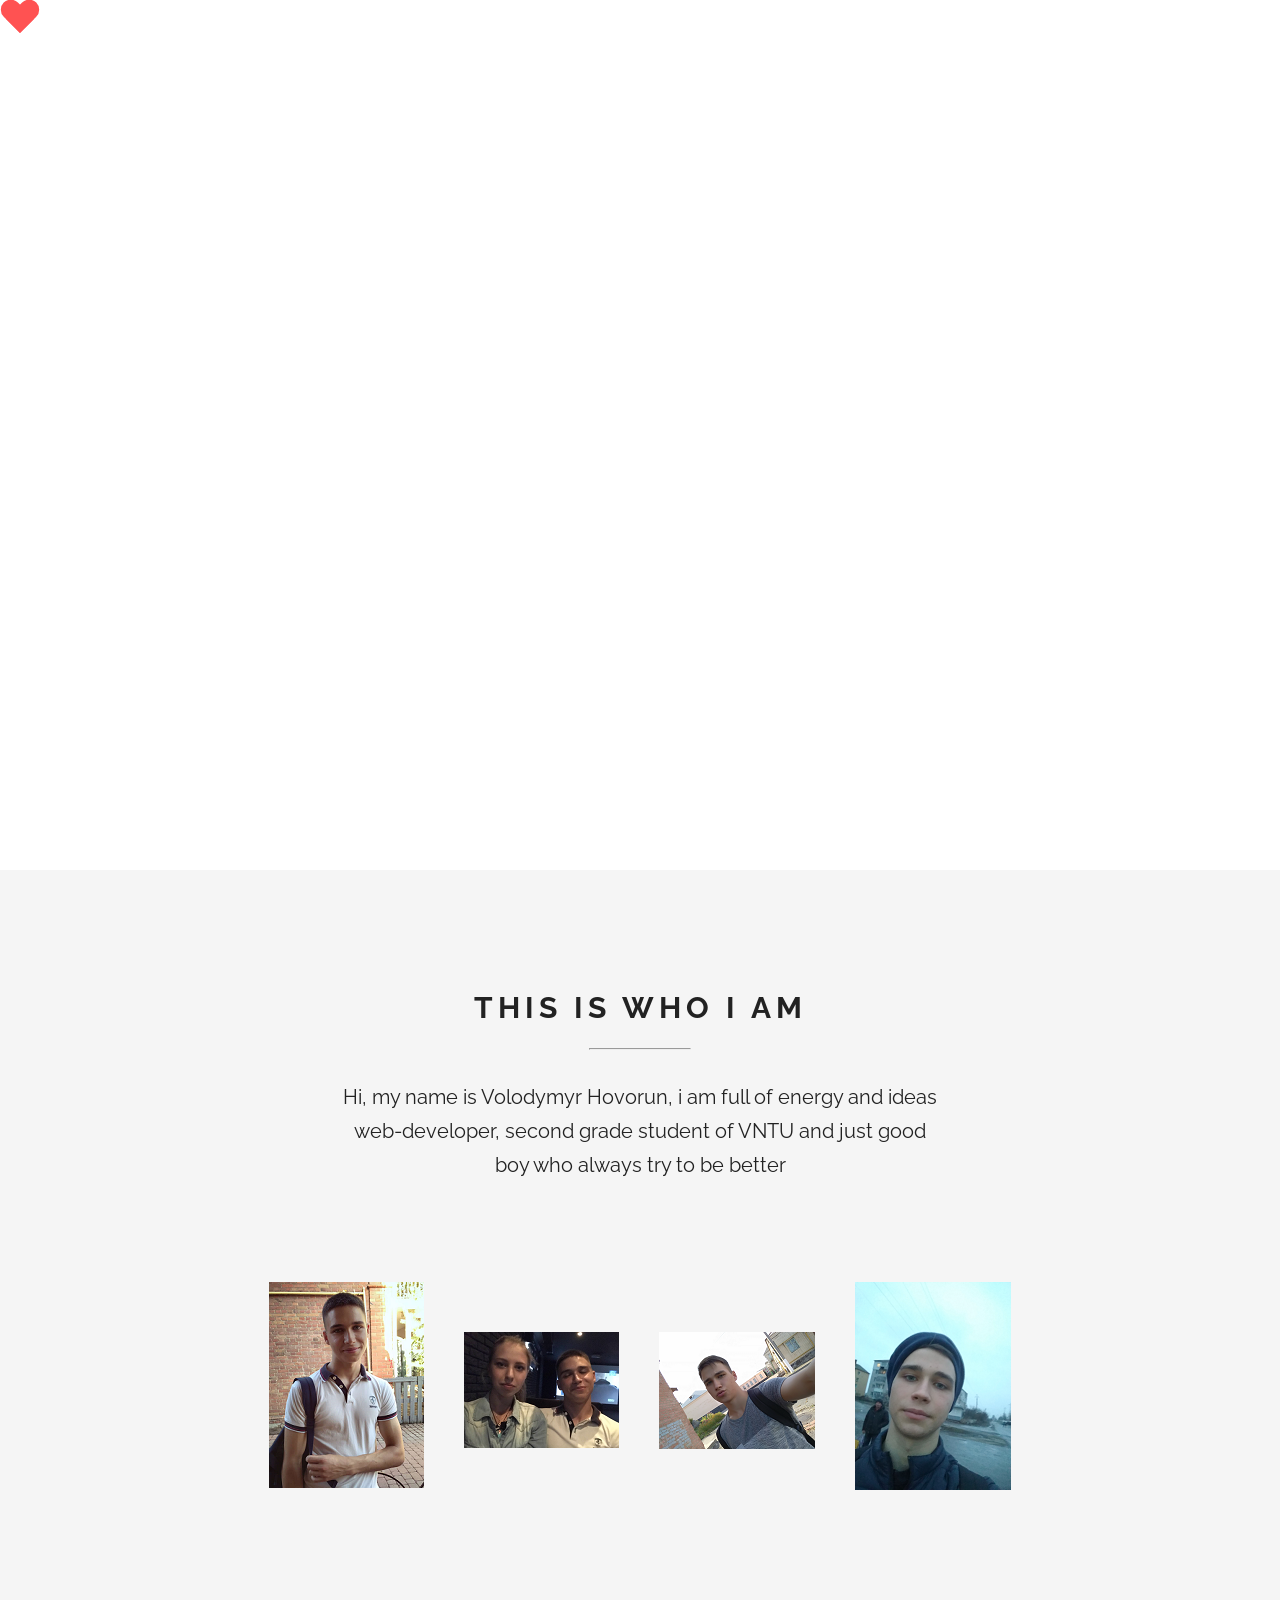
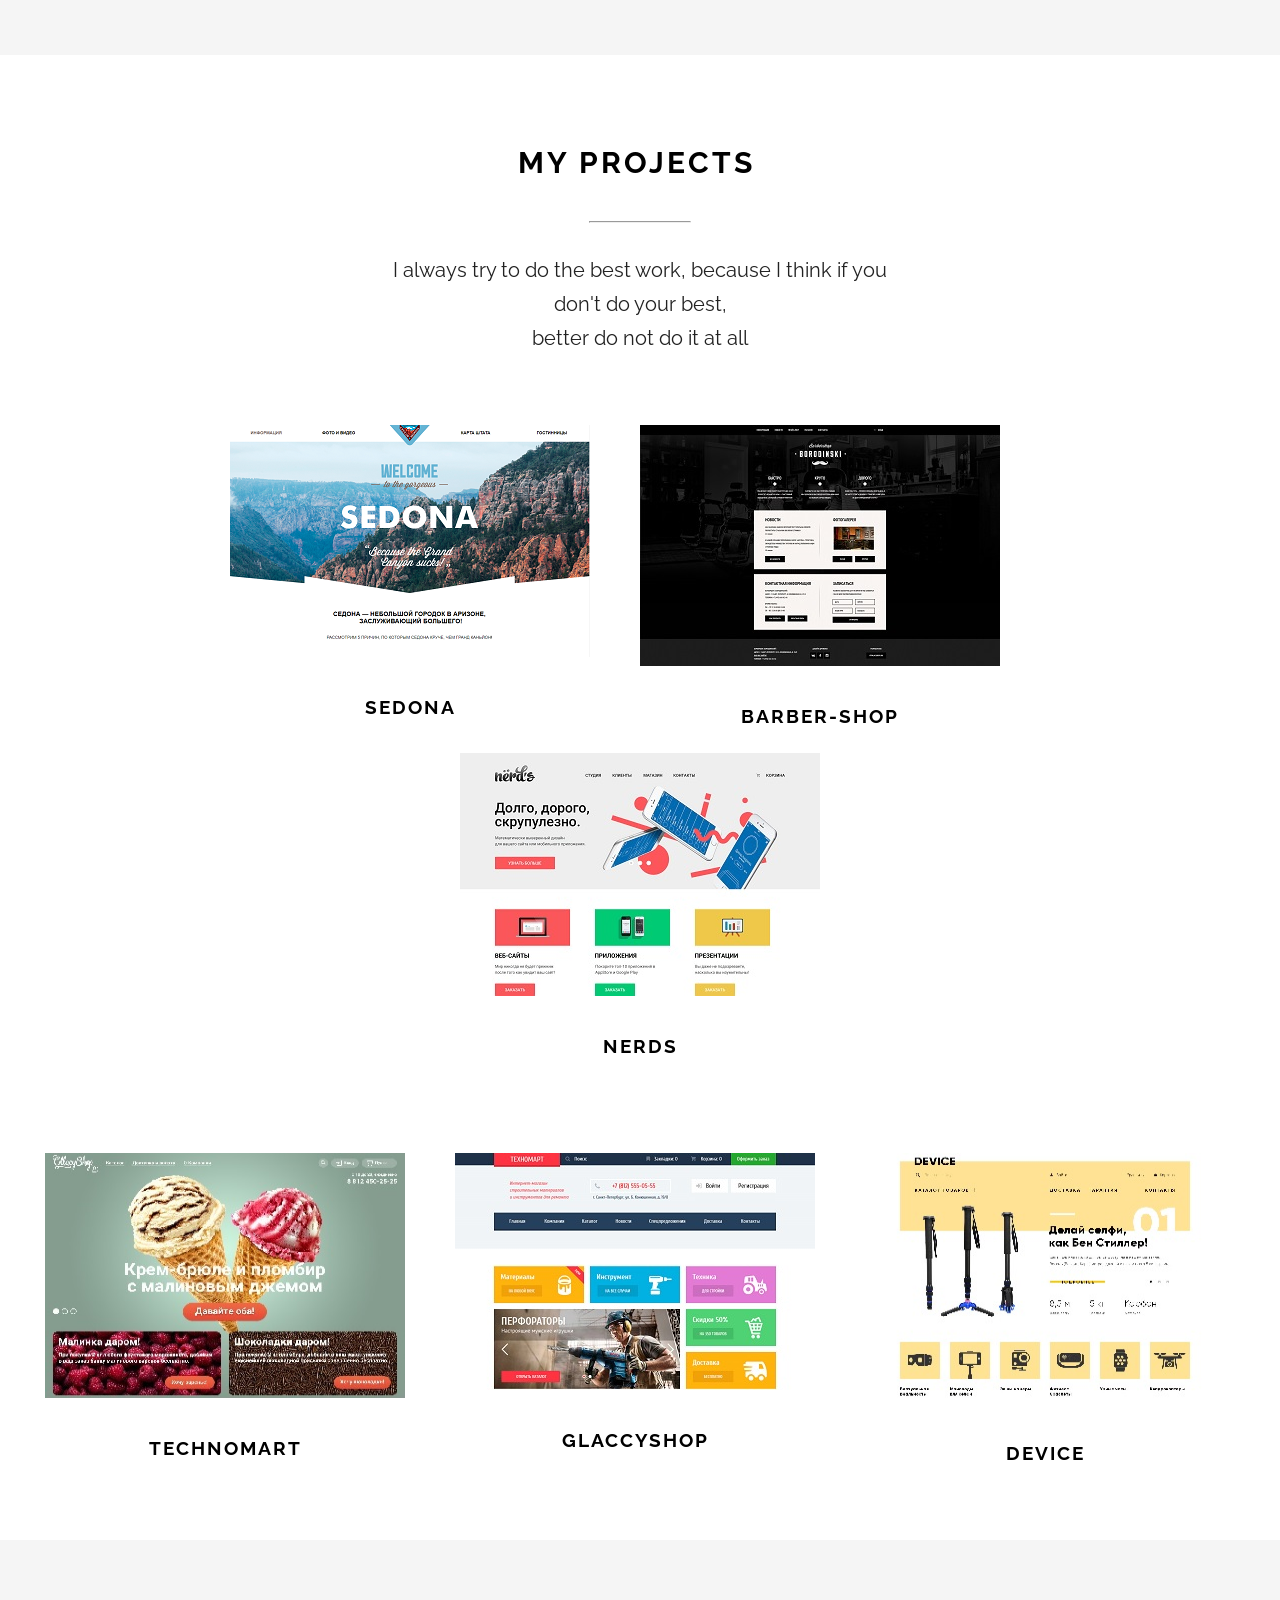
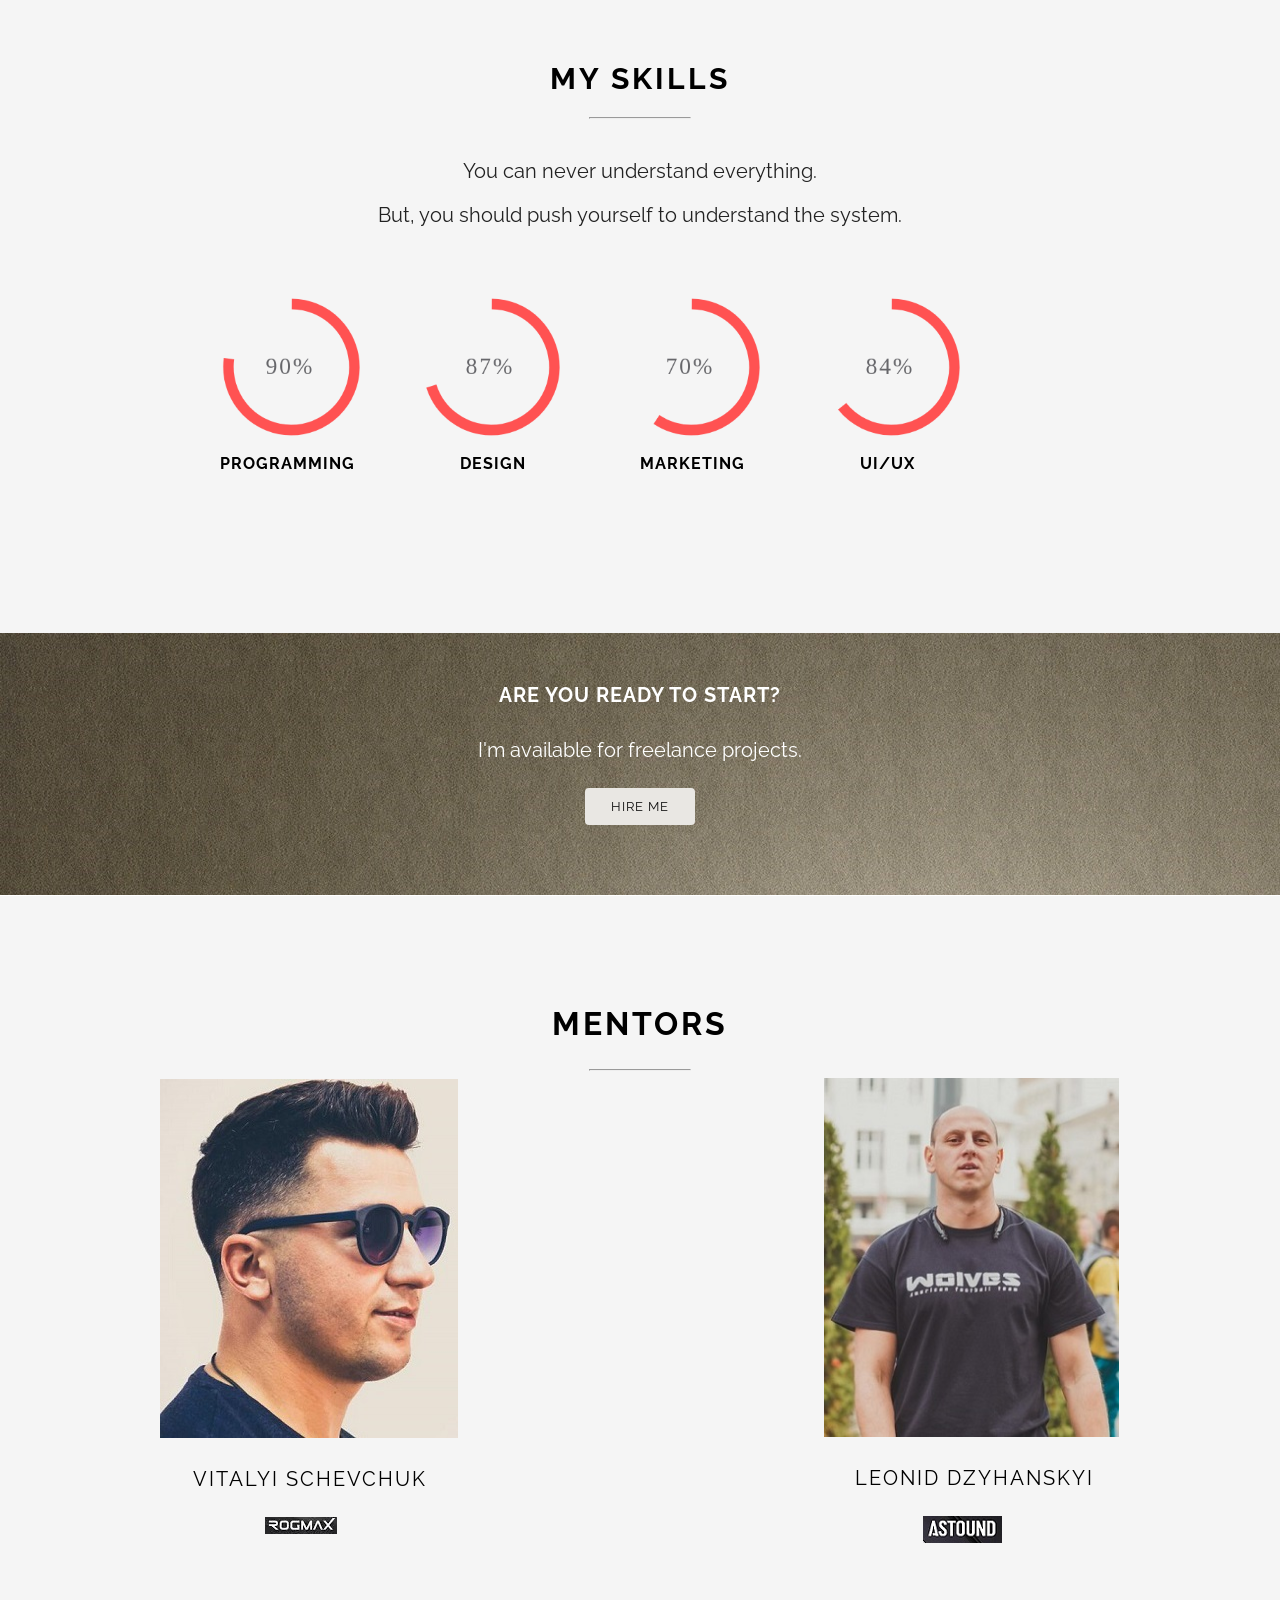
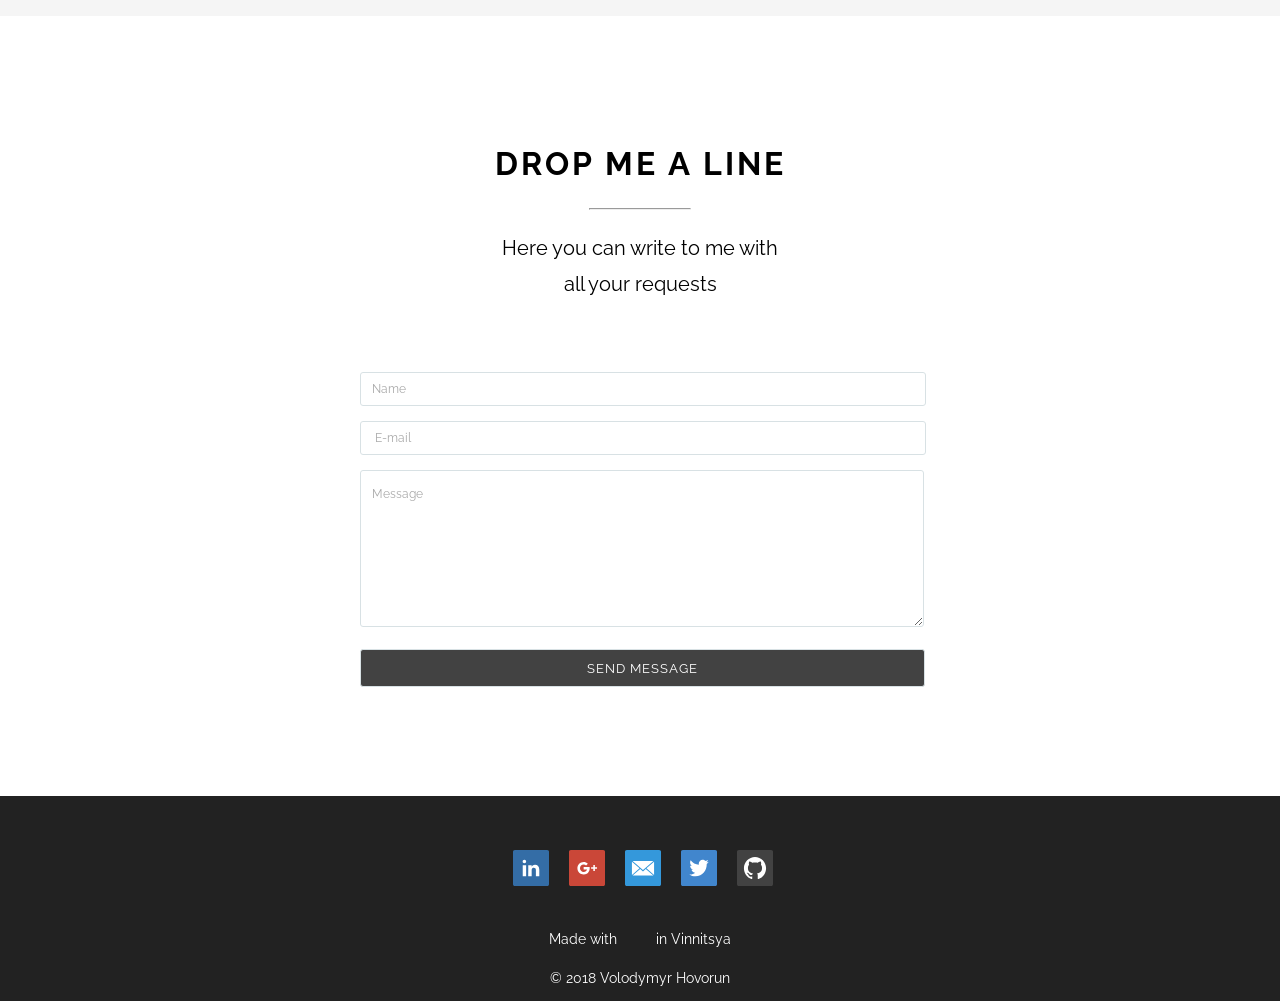
==== index.html @ b545af16 "Rename blog.html to index.html" ====
<!DOCTYPE html>
<html lang="ru">
<head>
	<link href="https://fonts.googleapis.com/css?family=Lato" rel="stylesheet">
	<link href="https://fonts.googleapis.com/css?family=Raleway" rel="stylesheet">
	<link href="style.css" rel="stylesheet">
	<link href="animate.css" rel="stylesheet">
	<script scr="jquery-1.10.2.min.js" defer></script>
	<script src="Js/wow.min.js" defer></script>
	<script src="Js/main.js" defer></script>
	<meta http-equiv="Content-Type" content="text/html; charset=UTF-8">
	<!--<meta name="viewport" content="width=device-width, initial-scale=1.0">-->
	<title>Volodymyr Hovorun</title>
</head>
<body>
<main>
	<div id="video-bg">
		<video width="auto" height="auto" playsinline autoplay muted loop>
			<source src="Home_work.mp4" type="video/mp4">

		</video>
	</div>
	<div class="menu fadeInUp">
		<ul class="menu__list">
			<li>
				<a class="menu__list_link" href="#about">About</a>
			</li>
			<li>
				<a class="menu__list_link" href="#skills">Skills</a>
			</li>
			<li>
				<a class="menu__list_link" href="#projects">Projects</a>
			</li>
			<li>
				<a class="menu__list_link" href="#mentors">Mentors</a>
			</li>
			<li>
				<a class="menu__list_link" href="#contacts">Contacts</a>
			</li>
		</ul>
	</div>

	<!--<div class="author wow flip animated ">-->
	<!--<a href="blog.html" class="author__autograph ">Developed by <br> Volodymyr Hovorun</a>-->
	<!--</div>-->

	<div class="about" id="about">
		<h1 class="about__header wow fadeInLeft ">This is who i am</h1>
		<hr class="about__line wow fadeInLeft">
		<p class="about__article wow fadeInUp">Hi, my name is Volodymyr Hovorun, i am full of energy and ideas
			web-developer,
			second grade student of VNTU and just good boy who always try to be better</p>
		<div class="about__wrapper">
			<div class="about__image_1 wow fadeInLeft">
				<img src="img/simpatyaga.png" width="155" height="206" alt="photo of me">
			</div>
			<div class="about__image_2 wow fadeInRight">
				<img src="img/full.png" height="116" width="155" alt="my first love">
			</div>
			<div class="about__image_3 wow fadeInLeft">
				<img src="img/krasavhik).png" height="117" width="156" alt="photo of me">
			</div>
			<div class="about__image_4 wow fadeInRight ">
				<img src="img/stylyaga.png" width="156" height="208" alt="photo of me">
			</div>
		</div>
	</div>
	<div class="works wow " id="projects">
		<h1 class="works__header wow fadeInUp animated">My Projects</h1>
		<hr class="works__line wow bounceInDown animated">
		<div class="works__article wow fadeInUp animated">I always try to do the best work,
			because I think if you <br>don't do your best, <br> better do not do it at all
		</div>

	<div class="works__wrapper">
		<!--<ul class="images__works_list">-->
			<!--<li>-->
				<div class="works__img_1">
					<a href="https://github.com/hovorun/Sedona">
						<img class="wow zoomIn animated" src="img/Sedona_small.png" width="360" height="232"
						     alt="photo_of_first_work">
					</a>
					<p class="works__img_1_about">Sedona</p>
				</div>
			<!--</li>-->
			<!--<li>-->
				<div class="works__img_2">
					<a href="https://github.com/hovorun/Barber-shop">
						<img class="wow zoomIn animated" src="img/second.jpg" width="360" height="241"
						     alt="photo_of_second_work">
					</a>
					<p class="works__img_2_about">Barber-shop</p>
				</div>
			<!--</li>-->
			<!--<li>-->
				<div class="works__img_3">
					<a href="#">
						<img class="wow zoomIn animated" src="img/third_3.jpg" width="360" height="243"
						     alt="photo_of_third_work">
					</a>
					<p class="works__img_3_about">Nerds</p>

				</div>
	</div>
	<div class="works__wrapper_2">
			<div class="works__img_4 ">
				<a href="#">
					<img class="wow zoomIn animated" src="img/fourth.jpg" width="360" height="245"
						 alt="photo_of_fourth_work">
				</a>
				<p class="works__img_4_about">Technomart</p>
			</div>

			<div class="works__img_5">
				<a href="#">
					<img class="wow zoomIn animated" src="img/fifth.jpg" width="360" height="237"
						 alt="photo_of_fifth_work">
				</a>
				<p class="works__img_5_about">GlaccyShop</p>
			</div>

			<div class="works__img_6">
				<a href="#">
					<img class="wow zoomIn animated" src="img/sixth.jpg" width="360" height="250"
						 alt="photo_of_sixth_work">
				</a>
				<p class="works__img_6_about">Device</p>
			</div>
		</div>
	</div>
	<div class="skills" id="skills">
		<h1 class="skills__header wow fadeInUp animated">My Skills</h1>
		<hr class="skills__line wow rollIn animated">
		<p class="skills__about wow fadeInUp animated">You can never understand everything. <br> But, you should push
			yourself to understand the system.</p>
		<div id="circle1"></div>
		<div class="skills__circles">
			<div>
			<canvas id="counter" width="200" height="200" ></canvas>
			<div class="skills__wrapper_forlis_prog">
				<p>Programming</p>
			</div>
				</div>
			<div>
				<canvas id="counter2" width="200" height="200"></canvas>
				<div class="skills__wrapper_forlis_des">
					<p>Design</p>
				</div>
			</div>
				<div>
				<canvas id="counter3" width="200" height="200"></canvas>
					<div class="skills__wrapper_forlis_mark">
						<p>Marketing</p>
					</div>
				</div>
					<div>
				<canvas id="counter4" width="200" height="200"></canvas>
						<div class="skills__wrapper_forlis_ux">
							<p>Ui/Ux</p>
						</div>
					</div>
		</div>

	</div>
	<div class="hiring">
		<h2 class="hiring__title wow fadeInRight animated faster">Are you ready to start?</h2>
		<p class="hiring__description wow fadeInRight animated fast">I'm available for freelance projects.</p>
		<a href="#contacts" class="hiring__button wow fadeInRight animated"><span
				class="hiring__button_styling">Hire Me </span></a>
	</div>
	<div class="mentors" id="mentors">
		<h2 class="mentors__title wow fadeInUp animated">Mentors</h2>
		<hr class="mentors__line wow flash animated">
		<div class="mentors__images">
			<div class="mentors__vitalyi wow fadeInLeft"><img id="ss" src="img/vitalyi.jpg" height=""
			                                                  alt="Vitalyi Schevchuk">
				<p class="mentors__vitalyi_name">Vitalyi Schevchuk</p>
				<img src="img/rogmax.png" width="72" height="17" class="mentors__vitalyi_rogmax" alt="Rogmax company">
			</div>
			<div class="mentors__leonid wow fadeInRight"><img src="img/leonid4.jpg" height="359"
			                                                  alt="Leonid Dzyhanskyi">
				<p class="mentors__leonid_name">Leonid Dzyhanskyi</p>
				<img src="img/astound.png" width="79" height="27" class="mentors__leonid_astound" alt="Astound company">
			</div>
		</div>
	</div>
	<div class="communicating" id="contacts">
		<h2 class="communicating__article">Drop me a line</h2>
		<hr class="communicating__line">
		<p class="communicating__about">Here you can write to me with <br> all your requests</p>
		<form class="communicating__sending" action="form.php">
			<input type="text" minlength="3" required id="name_line" placeholder="   Name"
			       class="communicating__sending_text_first wow fadeInUp animated" name="your_name"> <br>
			<input type="email" required id="text_line" placeholder="    E-mail"
			       class="communicating__sending_text_second wow fadeInUp animated" name="email">
			<textarea name="message" placeholder="
   Message" id="" class="communicating__sending_text_third wow fadeInUp animated"></textarea><br>
			<button type="submit" class="communicating__button wow fadeInUp animated">Send Message</button>
		</form>
	</div>
</main>
<footer class=" main-footer">
	<div class="main-footer__container">
		<div class="main-footer__links">
			<ul>
				<li>
					<a href="#">
						<img class="main-footer__links_in  wow fadeInUp animated" height="36" width="36"
						     src="svg/in.svg" alt="in">
					</a>
				</li>
				<li>
					<a href="#">
						<img class="main-footer__links_google  wow fadeInUp animated second" height="36" width="36"
						     src="svg/google.svg" alt="google">
					</a>
				</li>
				<li>
					<a href="#">
						<img class="main-footer__links_mail  wow fadeInUp animated third" height="36" width="36"
						     src="svg/mail.svg" alt="mail">
					</a>
				</li>
				<li>
					<a href="#">
						<img class="main-footer__links_twitter  wow fadeInUp animated fourth" height="36" width="36"
						     src="svg/twitter.svg" alt="twitter">
					</a>
				</li>
				<li>
					<a href="#">
						<img class="main-footer__links_github  wow fadeInUp animated fifth" height="36" width="36"
						     src="svg/github.svg" alt="github">
					</a>
				</li>
			</ul>
		</div>

		<p class="main-footer__about">Made with<span id="heart"></span> in Vinnitsya </p>
		<!--<div ></div>/-->
		<p class="main-footer__author">© 2018 Volodymyr Hovorun</p>
	</div>
</footer>
</body>
</html>
---- style.css ----
html {
    scroll-behavior: smooth;
}
body {
    margin: 0;
    padding: 0;

    /*width: auto;*/
    /*height: auto;*/
    /*background-size: cover;*/
    /*background: url("img/ps_2.png");*/
    font-family: "Lato", sans-serif;
    text-rendering: optimizeLegibility;
}
/*.main {*/
    /*display: block;*/
    /*width: 100%;*/
/*}*/
/*MAIN CONTENT*/
/*Menu*/
.menu {
    display: flex;
    justify-content: center;
    margin-top: 5.5%;
}

.menu__list {

    list-style: none;
    font-size: 75px;
    /*min-width: 500px;*/
    margin-left: 5%;
}

.menu__list_link {
    padding: 0;
    text-transform: uppercase;
    text-decoration: none;
    opacity: 0.6;
    color: transparent;
    letter-spacing: 1px;
    text-shadow: 0 0 4px #fff;
    -webkit-transition: all 0.17s ease-in-out;
    -moz-transition: all 0.17s ease-in-out;
    -o-transition: all 0.17s ease-in-out;
     transition: all 0.17s ease-in-out;
}

.menu__list_link:hover {
    color: white;
    text-shadow: 0 0 6px #fff;
    padding-left: 15px;
    opacity: 1;
}

.author {

    text-align: center;
    color: white;
    display: inline-block;
    position: relative;
    margin-left: 86%;
    top: 155px;
}

.author__autograph {
    display: inline-block;
    text-decoration: none;
    color: white;
    text-transform: uppercase;
    letter-spacing: 0.3px;
    font-size: 22px;
    opacity: 0.4;
}

.author__autograph:hover {
    -webkit-transform: scale(1.06);
    -ms-transform: scale(1.06);
    -webkit-transition-duration: 760ms;
    transform: scale(1.06);
    text-shadow: 0 0 6px #fff;
    opacity: 1;
}



.pulse:hover {
    -webkit-transform: scale3d(1.05,1.05,1.05);
    transition-duration: 1s;
    transform: scale3d(1.05,1.05,1.05);
}
/*Video*/


#video-bg {
    position: fixed;
    top: 0;
    right: 0;
    bottom: 0;
    left: 0;
    overflow: hidden;
    z-index: -1;
    /*background: url(img/ps_2.png) #94a233;*/
    /*background-size: cover;*/
}

#video-bg > video {
    position: relative;
    width: auto;
    height: auto;

}

/*About me part*/
.about {

    font-family: Raleway,sans-serif;
    background-color: whitesmoke;
    height: 806px;
    width: 100%;
    margin-top: 200px;
    text-transform: uppercase;
}

.about__header{
    margin:  0;
    text-align: center;
    padding-top: 120px;
    padding-bottom: 15px;
    font-size: 30px;
    letter-spacing: 5px;
    color: #222222;
}


.about__line {
    width: 100px;
    text-align: center;
    margin-bottom: 30px;
}

.about__article {
    /*letter-spacing: 3px;*/
    /*line-height: 36px;*/
    /*text-align: center;*/
    width: 600px;
    margin: 0 auto;
    font-size: 20px;
    line-height: 34px;
    color: #222222;
    letter-spacing: 0;
    text-transform: none;
    text-align: center;
}


 .about__wrapper {
     margin-top: 100px;
     display: flex;
     justify-content: center;
}
.about__image_1 {
    margin-right: 40px;
}

.about__image_1:hover {
    -webkit-transform: scale(1.3);
    -ms-transform: scale(1.3);
    -webkit-transition-duration: 1000ms;
    transform: scale(1.3);
}
.about__image_2 {
    margin-top: 50px;
    margin-right: 40px;
}

.about__image_2:hover {
    -webkit-transform: scale(1.3);
    -ms-transform: scale(1.3);
    -webkit-transition-duration: 1000ms;
    transform: scale(1.3);
}

.about__image_3 {
    margin-top: 50px;
    margin-right: 40px;
}

.about__image_3:hover {
    -webkit-transform: scale(1.3);
    -ms-transform: scale(1.3);
    -webkit-transition-duration: 1000ms;
    transform: scale(1.3);
}

.about__image_4:hover {
    -webkit-transform: scale(1.3);
    -ms-transform: scale(1.3);
    -webkit-transition-duration: 1000ms;
    transform: scale(1.3);
}

/*Projects*/
.works {
    margin-top: -21px;
    height: 100%;
    font-family: 'Raleway',sans-serif;
    background-color: white;
    text-transform: uppercase;
    letter-spacing: 3px;
    line-height: 36px;
    /*margin-bottom: -600px;*/

}


.works__header {
    /*text-align: center;*/
    display: block;
    width: 245px;
    font-size: 30px;
    margin: 0 auto;
    padding-top: 90px;
    margin-bottom: 20px;
}

.works__line {
    display: block;
    width: 100px;
    margin-top: 40px;
    margin-bottom: 30px;
    text-align: center;
}

.works__article {
    display: block;
    width: 600px;
    margin: 0 auto;
    font-size: 20px;
    line-height: 34px;
    color: #222222;
    letter-spacing: 0;
    text-transform: none;
    text-align: center;
}

.works__wrapper {
    display: flex;
    flex-direction: row;
    flex-wrap: wrap;
    margin: 70px;
    justify-content: center;
    /*justify-content: space-between;*/
    /*align-items: center;*/
    /*padding-top: 50px;*/
    /*padding-bottom: 50px;*/
}

.works__wrapper_2 {
    display: flex;
    flex-direction: row;
    flex-wrap: wrap;
    /*margin: 70px;*/
    margin-bottom: 50px;
    justify-content: center;
}

.works__img_1 {
    margin-right: 50px;
    flex-basis: 200px;
}


.works__img_2 {
    margin-right: 50px;
    flex-basis: 200px;
}

.works__img_3 {
    flex-basis: 200px;
}

.works__img_4 {
    margin-left: 40px;
    margin-right: 50px;
    flex-basis: 200px;
}

.works__img_5 {
    margin-right: 50px;
    flex-basis: 200px;
}

.works__img_6 {
    margin-right: 50px;
    flex-basis: 200px;
}

.works__img_1:hover {
    -webkit-transform: scale(1.1);
    -ms-transform: scale(1.1);
    -webkit-transition-duration: 760ms;
    transform: scale(1.1);
}

.works__img_1_about {
    text-align: center;
    font-family: 'Raleway',sans-serif;
    letter-spacing: 2px;
    font-weight: bold;
    font-size: 19px

}


.works__img_2:hover {
    -webkit-transform: scale(1.1);
    -ms-transform: scale(1.1);
    -webkit-transition-duration: 760ms;
    transform: scale(1.1);
}

.works__img_2_about {
    text-align: center;
    font-family: 'Raleway',sans-serif;
    letter-spacing: 2px;
    font-weight: bold;
    font-size: 19px

}


.works__img_3:hover {
    -webkit-transform: scale(1.1);
    -ms-transform: scale(1.1);
    -webkit-transition-duration: 760ms;
    transform: scale(1.1);
}

.works__img_3_about {
    text-align: center;
    font-family: 'Raleway',sans-serif;
    letter-spacing: 2px;
    font-weight: bold;
    font-size: 19px

}


.works__img_4:hover {
    -webkit-transform: scale(1.1);
    -ms-transform: scale(1.1);
    -webkit-transition-duration: 760ms;
    transform: scale(1.1);
}

.works__img_4_about {
    text-align: center;
    font-family: 'Raleway',sans-serif;
    letter-spacing: 2px;
    font-weight: bold;
    font-size: 19px

}


.works__img_5:hover {
    -webkit-transform: scale(1.1);
    -ms-transform: scale(1.1);
    -webkit-transition-duration: 760ms;
    transform: scale(1.1);
}


.works__img_5_about {
    text-align: center;
    font-family: 'Raleway',sans-serif;
    letter-spacing: 2px;
    font-weight: bold;
    font-size: 19px

}


.works__img_6:hover {
    -webkit-transform: scale(1.1);
    -ms-transform: scale(1.1);
    -webkit-transition-duration: 760ms;
    transform: scale(1.1);
}

.works__img_6_about {
    text-align: center;
    font-family: 'Raleway',sans-serif;
    letter-spacing: 2px;
    font-weight: bold;
    font-size: 19px

}
/*_____________Circles*/
#counter {

    margin: 10px;
    margin-left: 50px;
    /*margin-top: 180px;*/
    /*margin-left: 140px;*/
    width: 140px;
    height: 140px;
    /*position: absolute;*/
    /*left: 180px;*/
    flex-basis: 100px;

    transform: translate(-50%,-50%);
}
#counter2 {
    margin: 10px;
    flex-basis: 100px;
    margin-left: 50px;

    /*margin-top: 180px;*/
    /*margin-left: 150px;*/
    width: 140px;
    height: 140px;
    /*position: absolute;*/
    /*left: 675px;*/
    transform: translate(-50%,-50%);
}

#counter3 {
    /*margin-top: 180px;*/
    margin: 10px;
    flex-basis: 100px;
    margin-left: 50px;

    /*margin-left: 150px;*/
    width: 140px;
    height: 140px;
    /*position: absolute;*/
    /*left: 1175px;*/
    transform: translate(-50%,-50%);
}

#counter4 {
    /*margin-top: 180px;*/
    /*margin-right: -40px;*/
    margin: 10px;
    flex-basis: 100px;
    margin-left: 50px;

    width: 140px;
    height: 140px;
    /*position: absolute;*/
    /*left: 1475px;*/
    transform: translate(-50%,-50%);
}

/*Skills*/
.skills {
     /*height: 733px;*/
     padding: 1px;
     font-family: Raleway,sans-serif;
     background-color: #f5f5f5;
     text-transform: uppercase;
     letter-spacing: 3px;
     line-height: 36px;
 }


.skills__circles {
    /*margin-left: 50px;*/
    /*width:800px;*/
    /*margin-left: 30px;*/
    margin-top: 120px;
    display: flex;
    justify-content: center;
    flex-wrap: wrap;
    margin-bottom: 80px;

}


/*Skills Description*/




.skills__wrapper_forlis_prog {
    /*flex-basis: 200px;*/
    display: block;
    font-weight: bold;
    margin-left: -20px;
    letter-spacing: 1px;
    margin-bottom: 70px;
    margin-top: -100px;
}

.skills__wrapper_forlis_des {
    /*flex-basis: 200px;*/
    margin-left: 20px;

    display: block;
    font-weight: bold;
    letter-spacing: 1px;
    margin-bottom: 70px;
    margin-top: -100px;
}


.skills__wrapper_forlis_mark {
    /*flex-basis: 200px;*/
    display: block;
    font-weight: bold;
    /*margin-left: 20px;*/
    letter-spacing: 1px;
    margin-bottom: 70px;
    margin-top: -100px;
}

.skills__wrapper_forlis_ux {
    display: block;
    font-weight: bold;
    margin-left: 20px;
    letter-spacing: 1px;
    margin-bottom: 70px;
    margin-top: -100px;
}

.skills__list li {
     list-style-type: none;
 }

.skills__about {
    display: flex;
    justify-content: center;
    margin-top: 30px;
    text-align: center;
    font-size: 20px;
    line-height: 44px;
    color: #222222;
    letter-spacing: 0;
    text-transform: none;
}

.skills__header {
    /*margin-left: 853px;*/
    /*display: inline-block;*/
    display: flex;
    justify-content: center;
    text-align: center;
    margin-top: 120px;
    color: black;
    font-size: 30px;
}
.skills__line {
    width: 100px;
}


/*HIRING BLOG*/
.hiring {
    font-family: Raleway,sans-serif;
    line-height: 24px;
    letter-spacing: 1px;
    color: white;
    display: inline-block;
    width: 100%;
    height: 262px;
    background: url(img/item-3.jpg);
}

.hiring__title {
    display: block;
    text-align: center;
    font-size: 20px;
    text-transform: uppercase;
    margin: 50px auto;
    margin-bottom: 25px;

}

.hiring__description {
    text-align: center;
    font-size: 20px;
    line-height: 36px;
    letter-spacing: 0;

}

.hiring__button {
    text-align: center;
    vertical-align: center;
    display: block;
    margin: 0 auto;
    font-size: 13px;
    height: 37px;
    width: 110px;
    text-decoration: none;
    color: #111111;
    border-radius: 4px;
    background: #e9e7e3;
    text-transform: uppercase;
}

.hiring__button_styling {
    display: inline-block;
    margin-top: 7px;
}

/*Mentors*/
.mentors {
    display: block;
    margin-top: -26px;
    height: 720px;
    background-color: #f5f5f5;
}

.mentors__title {
    font-family: Raleway,sans-serif;
    letter-spacing: 3px;
    line-height: 8;
    text-transform: uppercase;
    font-size: 32px;
    text-align: center;
}

.mentors__line {
  margin-top: -110px;
  width: 100px;
}

.mentors__images {
    width: 600px;
    margin: 0 auto;
}
.mentors__leonid {
    width: 300px;
    margin-top: -459px;
    margin-left: 484px;
}

.mentors__leonid:hover {
    -webkit-transform: scale(1.1);
    -ms-transform: scale(1.1);
    -webkit-transition-duration: 760ms;
    transform: scale(1.1);
}

.mentors__vitalyi{
    width: 300px;
    margin-left: -180px;

}
.mentors__leonid_astound {
    margin-left:33%;
}

.mentors__vitalyi_rogmax {
 margin-left:35%;
}

.mentors__vitalyi:hover {
    -webkit-transform: scale(1.1);
    -ms-transform: scale(1.1);
    -webkit-transition-duration: 760ms;
    transform: scale(1.1);
}

.mentors__leonid_name {
    font-family: Raleway,sans-serif;
    letter-spacing: 2px;
    line-height: 36px;
    text-transform: uppercase;
    font-size: 20px;
    text-align: center;
}

.mentors__vitalyi_name {
    font-family: Raleway,sans-serif;
    letter-spacing: 2px;
    line-height: 36px;
    text-transform: uppercase;
    font-size: 20px;
    text-align: center;
}

/*COMMUNICATING*/
.communicating {
    display: block;
    margin-top: -27px;
    font-family: Raleway, sans-serif;
    line-height: 24px;
    letter-spacing: 1px;
    height: 780px;
    background-color: white;
}

.communicating__article {
    display: flex;
    justify-content: center;
    /*min-width: 800px;*/
    /*display:  block;*/
    /*margin: 0 auto;*/
    /*margin-left: 400px;*/
    padding-top: 130px;
    font-family: Raleway,sans-serif;
    letter-spacing: 3px;
    line-height: 36px;
    text-transform: uppercase;
    font-size: 32px;
    text-align: center;

}

.communicating__line {
    width: 100px;
}

.communicating__about {
    font-family: Raleway,sans-serif;
    letter-spacing: 0;
    line-height: 36px;
    text-transform: none;
    font-size: 20px;
    text-align: center;
    margin-bottom: 70px;
}

.communicating__sending {
    width: 560px;
    margin: 0 auto;
}

.communicating__sending_text_first {
    width: 560px;
    border: 1px solid #d8e1e4;
    border-radius: 3px;
    font-family: Raleway,sans-serif;
    font-size: 12px;
    height: 30px;
    margin-bottom: 15px;
}

.communicating__sending_text_second {
    border: 1px solid #d8e1e4;
    border-radius: 3px;
    font-family: Raleway,sans-serif;
    font-size: 12px;
    width: 560px;
    height: 30px;
    margin-bottom: 15px;
}

.communicating__sending_text_third {
    border: 1px solid #d8e1e4;
    border-radius: 3px;
    font-family: Raleway,sans-serif;
    font-size: 12px;
    width: 558px;
    height: 151px;
    margin-bottom: 15px;
}

.communicating__button {
    border: 1px solid #d8e1e4;
    border-radius: 3px;
    color: white;
    letter-spacing: 1px;
    text-transform: uppercase;
    background-color: #424242;
    font-family: Raleway,sans-serif;
    font-size: 13px;
    width: 565px;
    height: 38px;
    margin-bottom: 15px;
}

::-webkit-input-placeholder { /* WebKit browsers */
    color: #a9a9a9;
}
:-moz-placeholder { /* Mozilla Firefox 4 to 18 */
    color:    #a9a9a9;
}
::-moz-placeholder { /* Mozilla Firefox 19+ */
    color:    #a9a9a9;
}
:-ms-input-placeholder { /* Internet Explorer 10+ */
    color:    #a9a9a9;
}
/*FOOTER*/
.main-footer {
    height: 100%;
    /*position: center;*/
    /*margin-top: 10px;*/
    color: white;
    font-family: Raleway,sans-serif;
    font-size: 14px;
    line-height: 25px;
    min-height: 205px;
    /*max-height: 505px;*/
    width: auto;
    background-color: #222222;
}

.main-footer__container {
    /*height: 150px;*/
    width: 270px;
    margin: 0 auto;
}

.main-footer li {
    display: inline;
    list-style-type: none;

}

.main-footer__links {
    display: inline-block;
    width:300px;
    margin-top: 40px;
}
.main-footer__links a {
    text-align: center;
    color: white;
    text-decoration: none;
}

.main-footer__about {
    text-align: center;
}

.main-footer__author {
    text-align: center;
}

.main-footer__links_twitter {

}

.main-footer__links_mail {
     margin-right: 16px;
 }

.main-footer__links_github {
    margin-left: 16px;
}

.main-footer__links_google {
    margin-right: 16px;
}

.main-footer__links_in {
    margin-left: -32px;
    margin-right: 16px;
}
/*Heart*/
#heart {
    display: inline-block;
    /*position: relative;*/
    width: 30px;
    height: 30px;
    animation: heartbeat 2s infinite;
    margin-bottom: -8px;
    margin-right: 5px ;
}
#heart:before,
#heart:after {
    position: absolute;
    content: "";
    left: 20px;
    top: 0;
    width: 20px;
    height: 33px;
    background:#ff5252;
    -moz-border-radius: 50px 50px 0 0;
    border-radius: 40px 40px 0 0;
    -webkit-transform: rotate(-45deg);
    -moz-transform: rotate(-45deg);
    -ms-transform: rotate(-45deg);
    -o-transform: rotate(-45deg);
    transform: rotate(-45deg);
    -webkit-transform-origin: 0 100%;
    -moz-transform-origin: 0 100%;
    -ms-transform-origin: 0 100%;
    -o-transform-origin: 0 100%;
    transform-origin: 0 100%;
}
#heart:after {
    left: 0;
    -webkit-transform: rotate(45deg);
    -moz-transform: rotate(45deg);
    -ms-transform: rotate(45deg);
    -o-transform: rotate(45deg);
    transform: rotate(45deg);
    -webkit-transform-origin: 100% 100%;
    -moz-transform-origin: 100% 100%;
    -ms-transform-origin: 100% 100%;
    -o-transform-origin: 100% 100%;
    transform-origin :100% 100%;
}



@keyframes heartbeat
{
    0%
    {
        transform: scale( .75 );
    }
    20%
    {
        transform: scale( 1 );
    }
    40%
    {
        transform: scale( .75 );
    }
    60%
    {
        transform: scale( 1 );
    }
    80%
    {
        transform: scale( .75 );
    }
    100%
    {
        transform: scale( .75 );
    }
}









/*!*Animation*!*/

/*@-webkit-keyframes fadeInUp {*/
    /*from {*/
        /*opacity: 0;*/
        /*-webkit-transform: translate3d(0, 100%, 0);*/
        /*transform: translate3d(0, 100%, 0);*/
    /*}*/

    /*to {*/
        /*opacity: 1;*/
        /*-webkit-transform: translate3d(0, 0, 0);*/
        /*transform: translate3d(0, 0, 0);*/
    /*}*/
/*}*/

/*@keyframes fadeInUp {*/
    /*from {*/
        /*opacity: 0;*/
        /*-webkit-transform: translate3d(0, 100%, 0);*/
        /*transform: translate3d(0, 100%, 0);*/
    /*}*/


    /*to {*/
        /*opacity: 1;*/
        /*-webkit-transform: translate3d(0, 0, 0);*/
        /*transform: translate3d(0, 0, 0);*/
    /*}*/
/*}*/

/*.fadeInUp {*/
    /*-webkit-animation-name: fadeInUp;*/
    /*animation-name: fadeInUp;*/
    /*animation-duration: 1.6s;*/
/*}*/
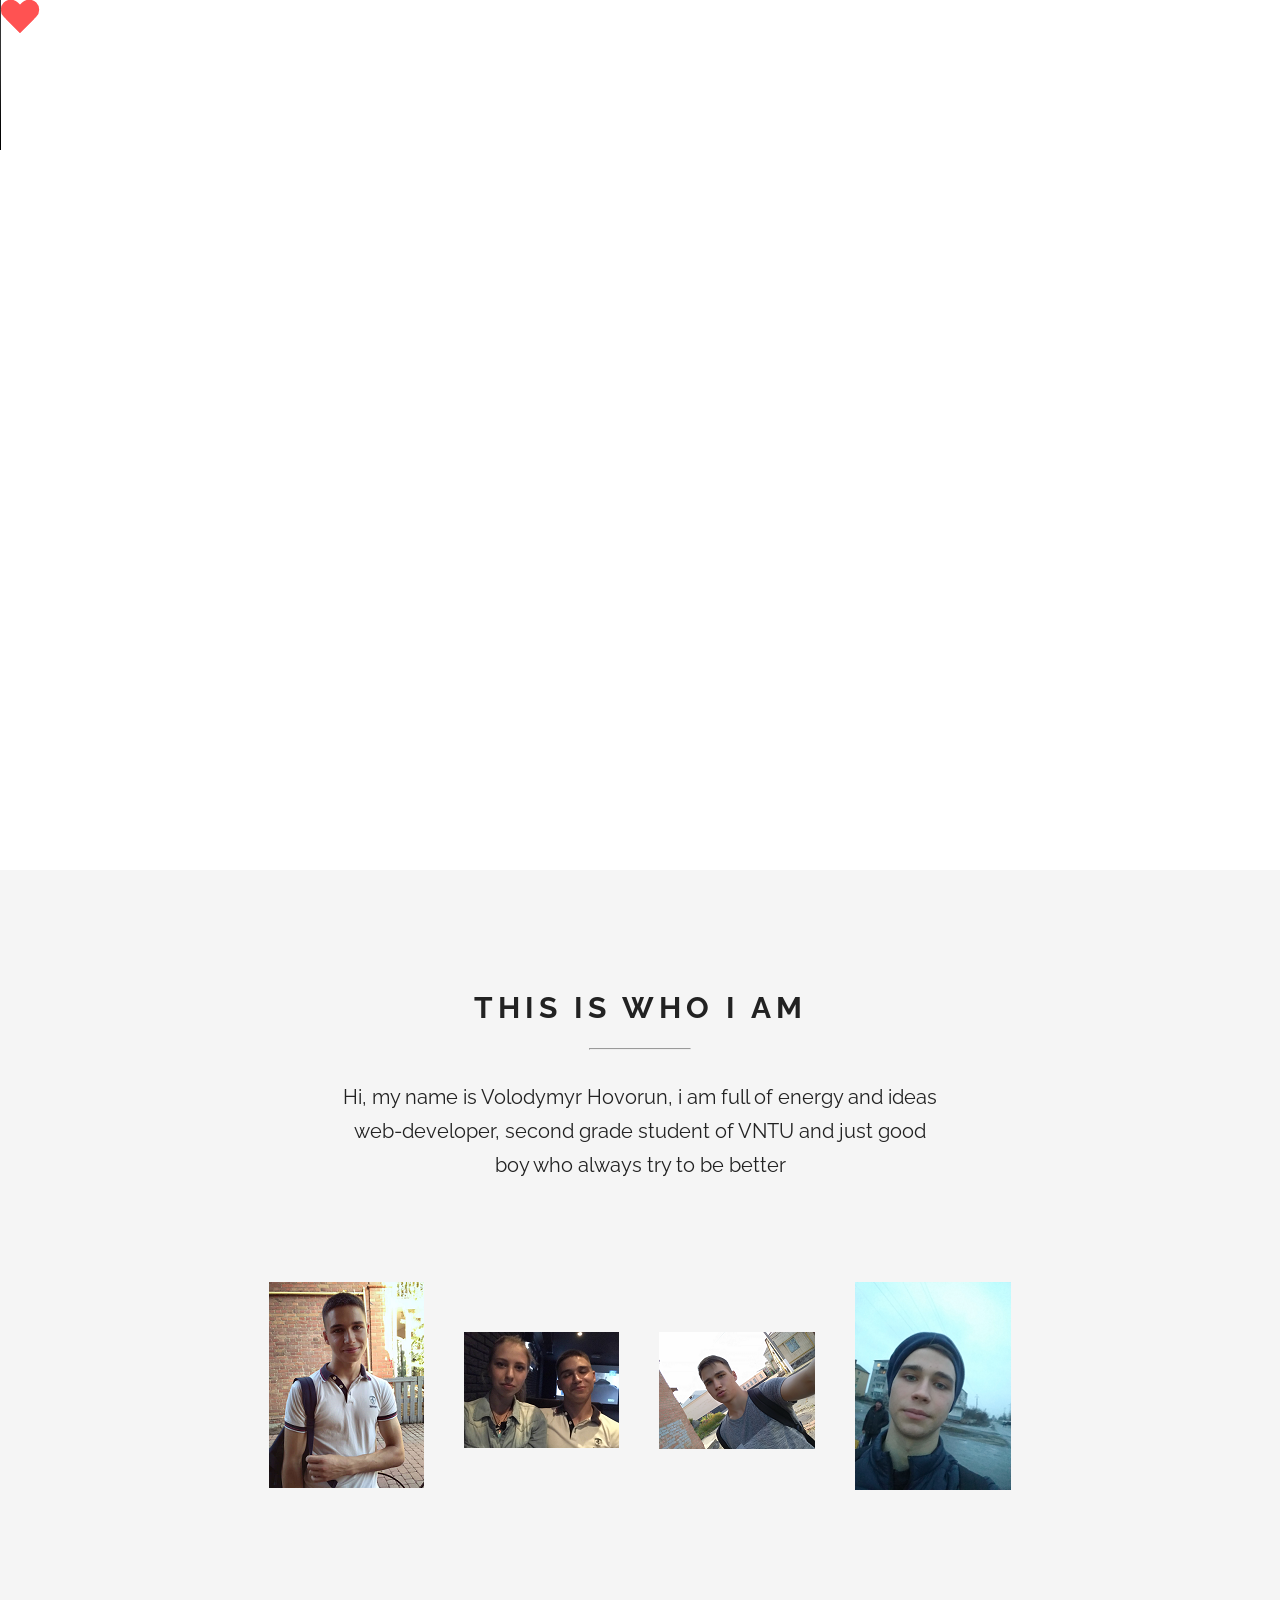
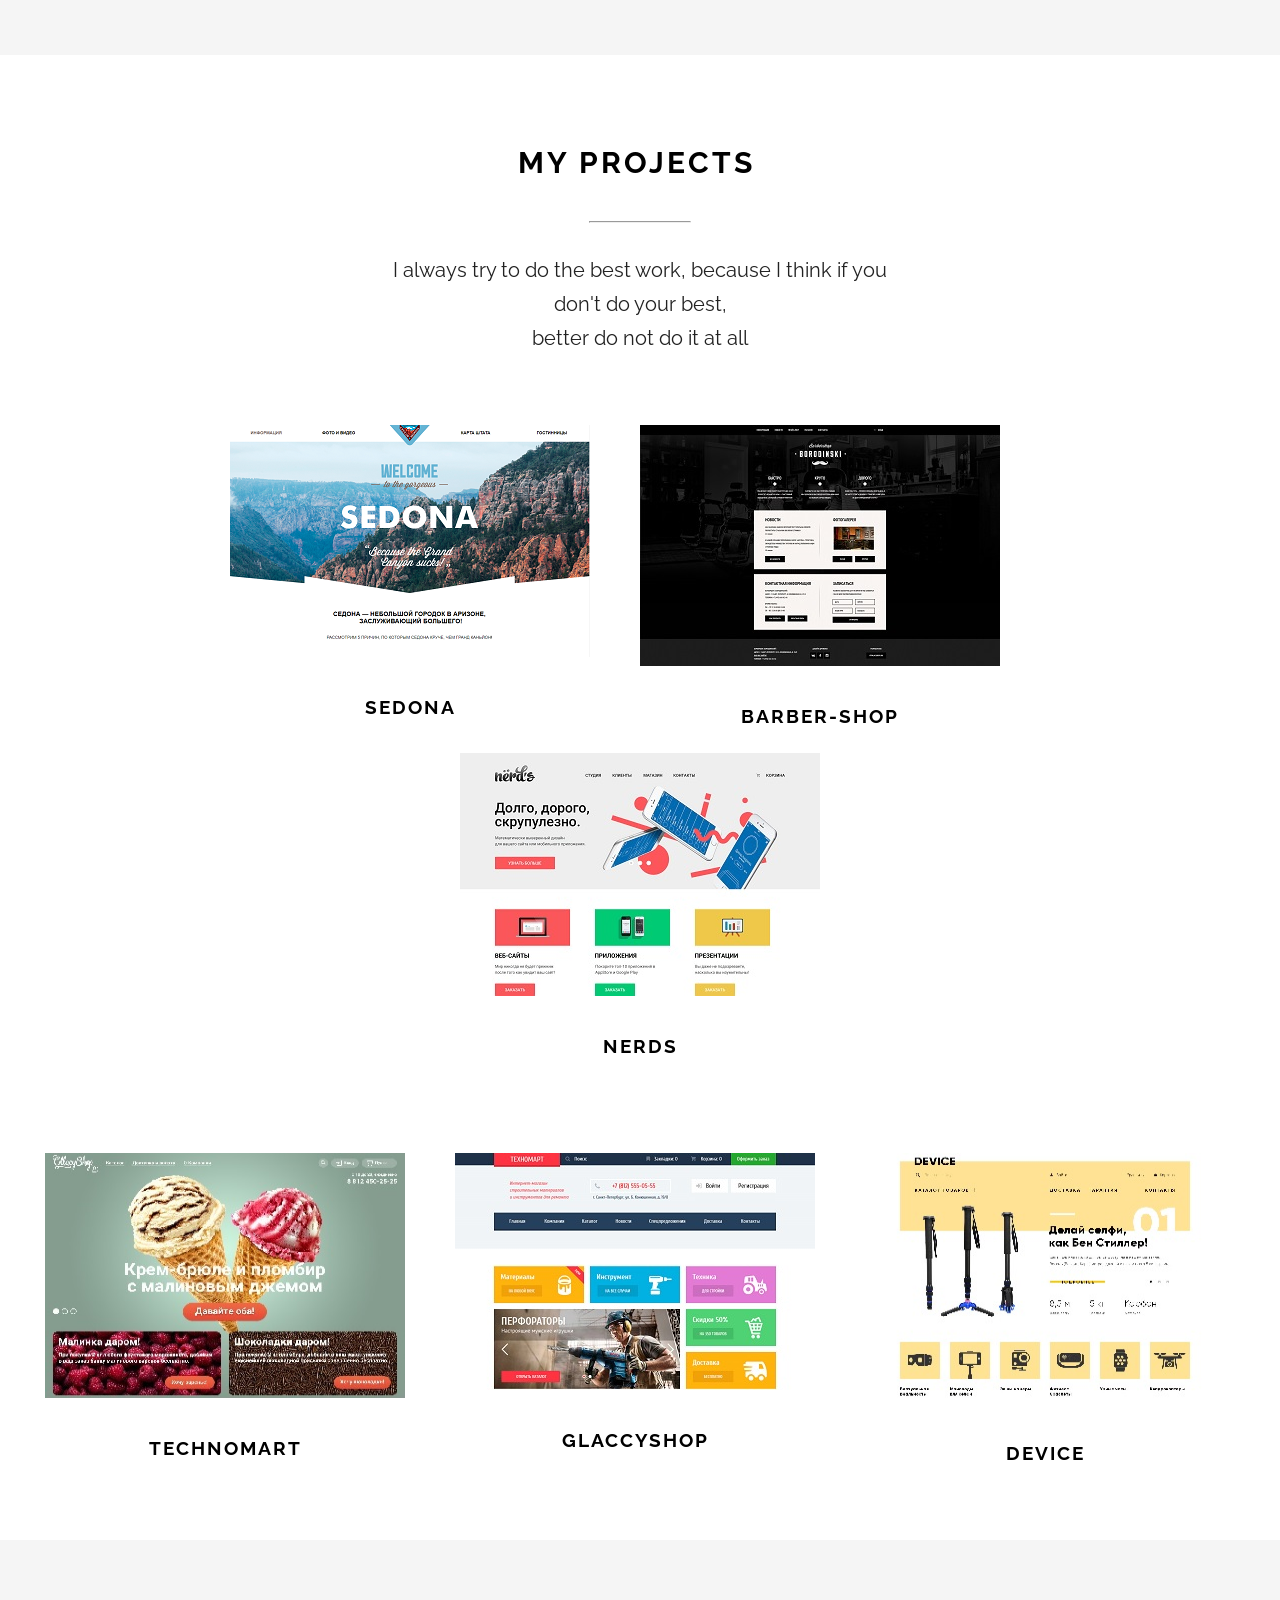
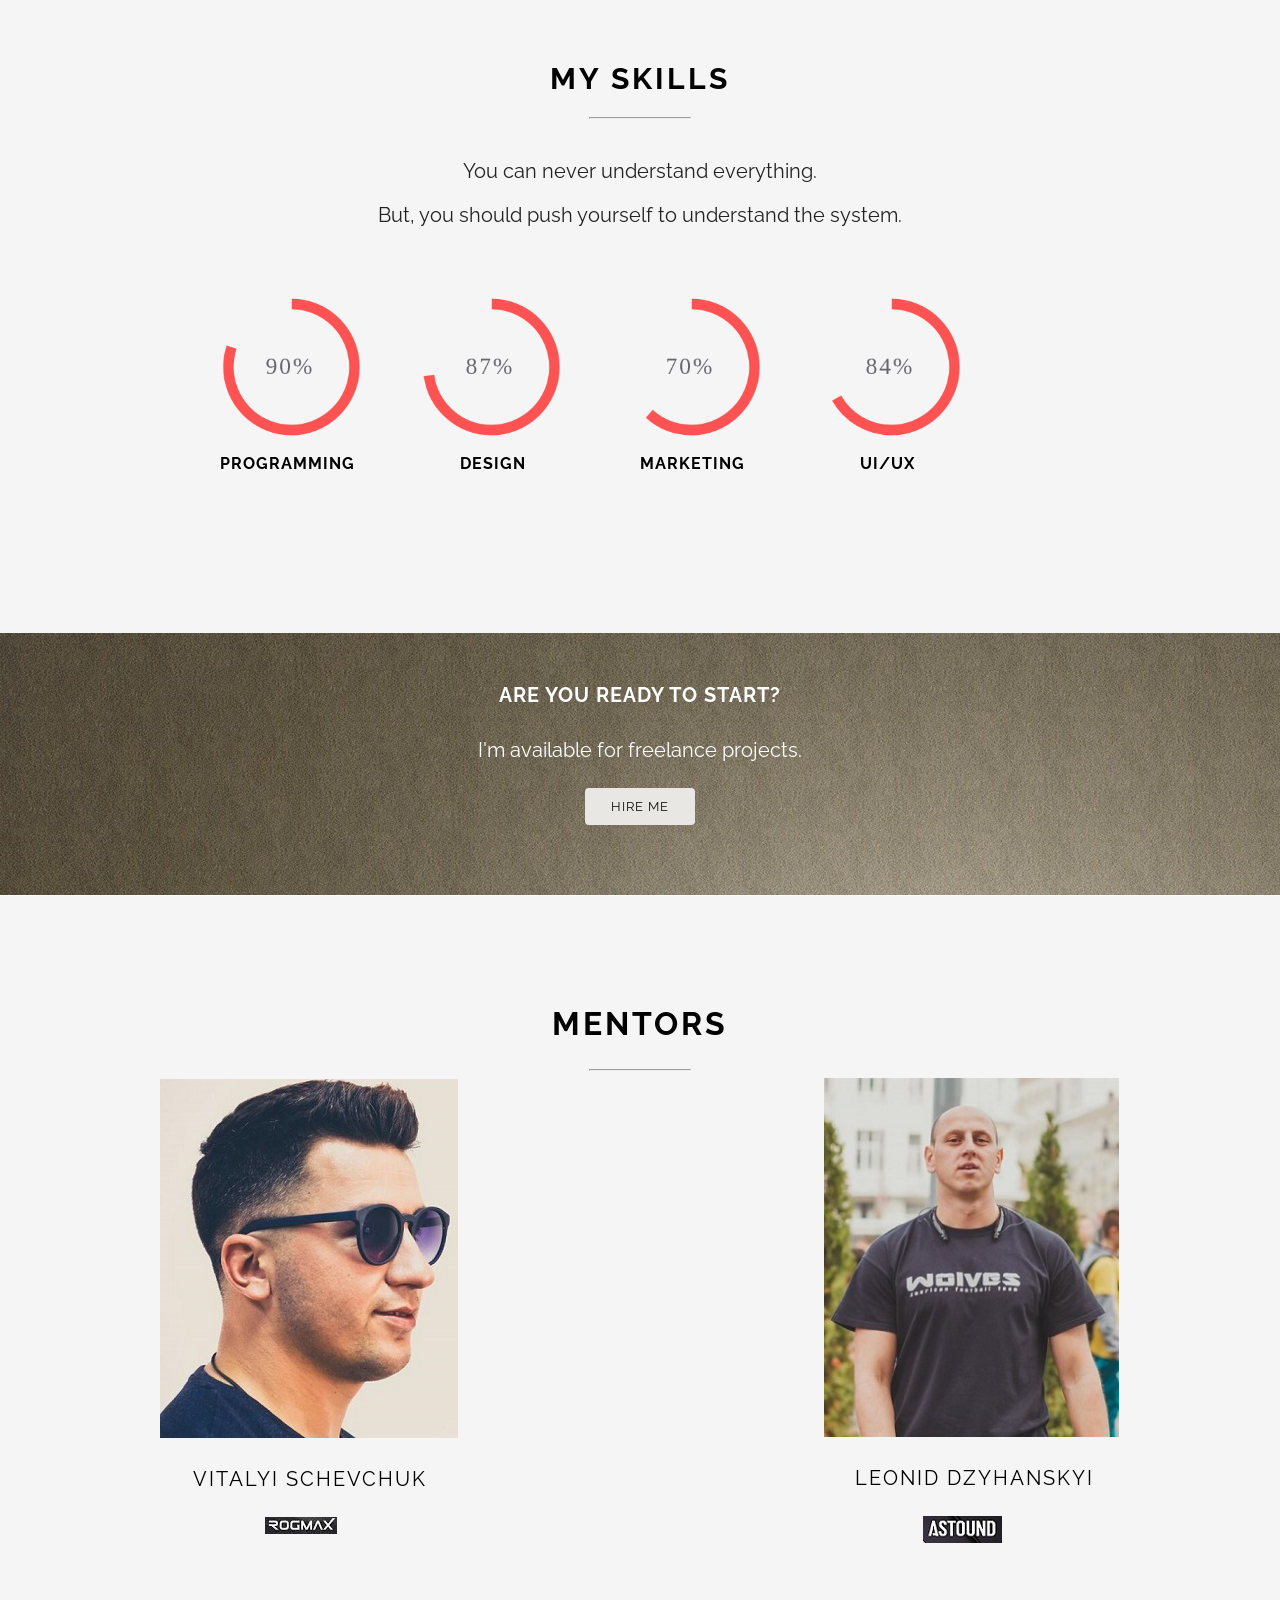
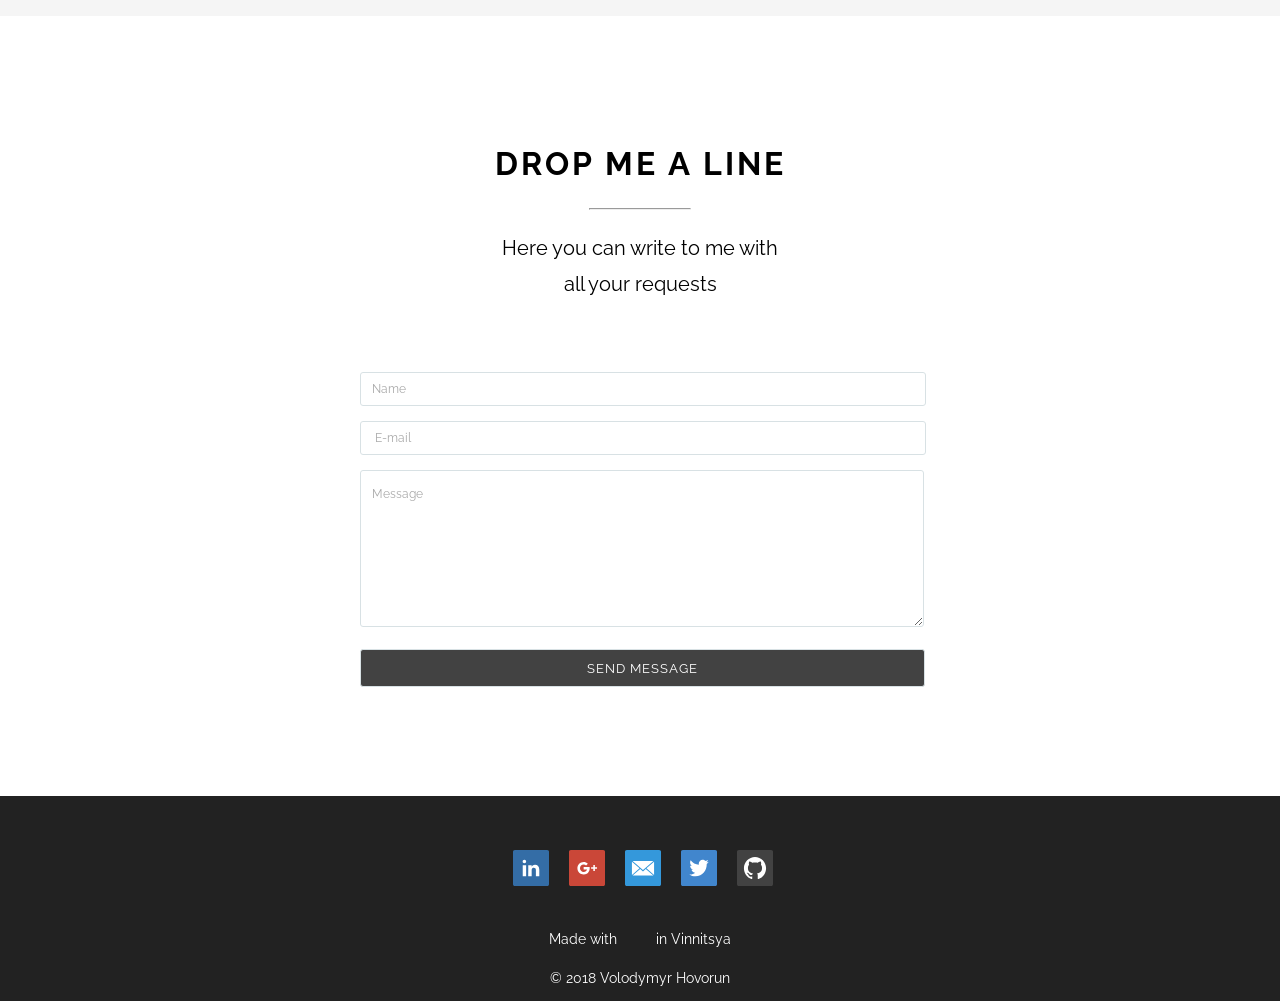
==== commit 108a6a78: "Update index.html" ====
--- a/index.html
+++ b/index.html
@@ -15,7 +15,7 @@
 <body>
 <main>
 	<div id="video-bg">
-		<video width="auto" height="auto" playsinline autoplay muted loop>
+		<video width="auto" height="auto" playsinline autoplay controls muted loop>
 			<source src="Home_work.mp4" type="video/mp4">
 
 		</video>
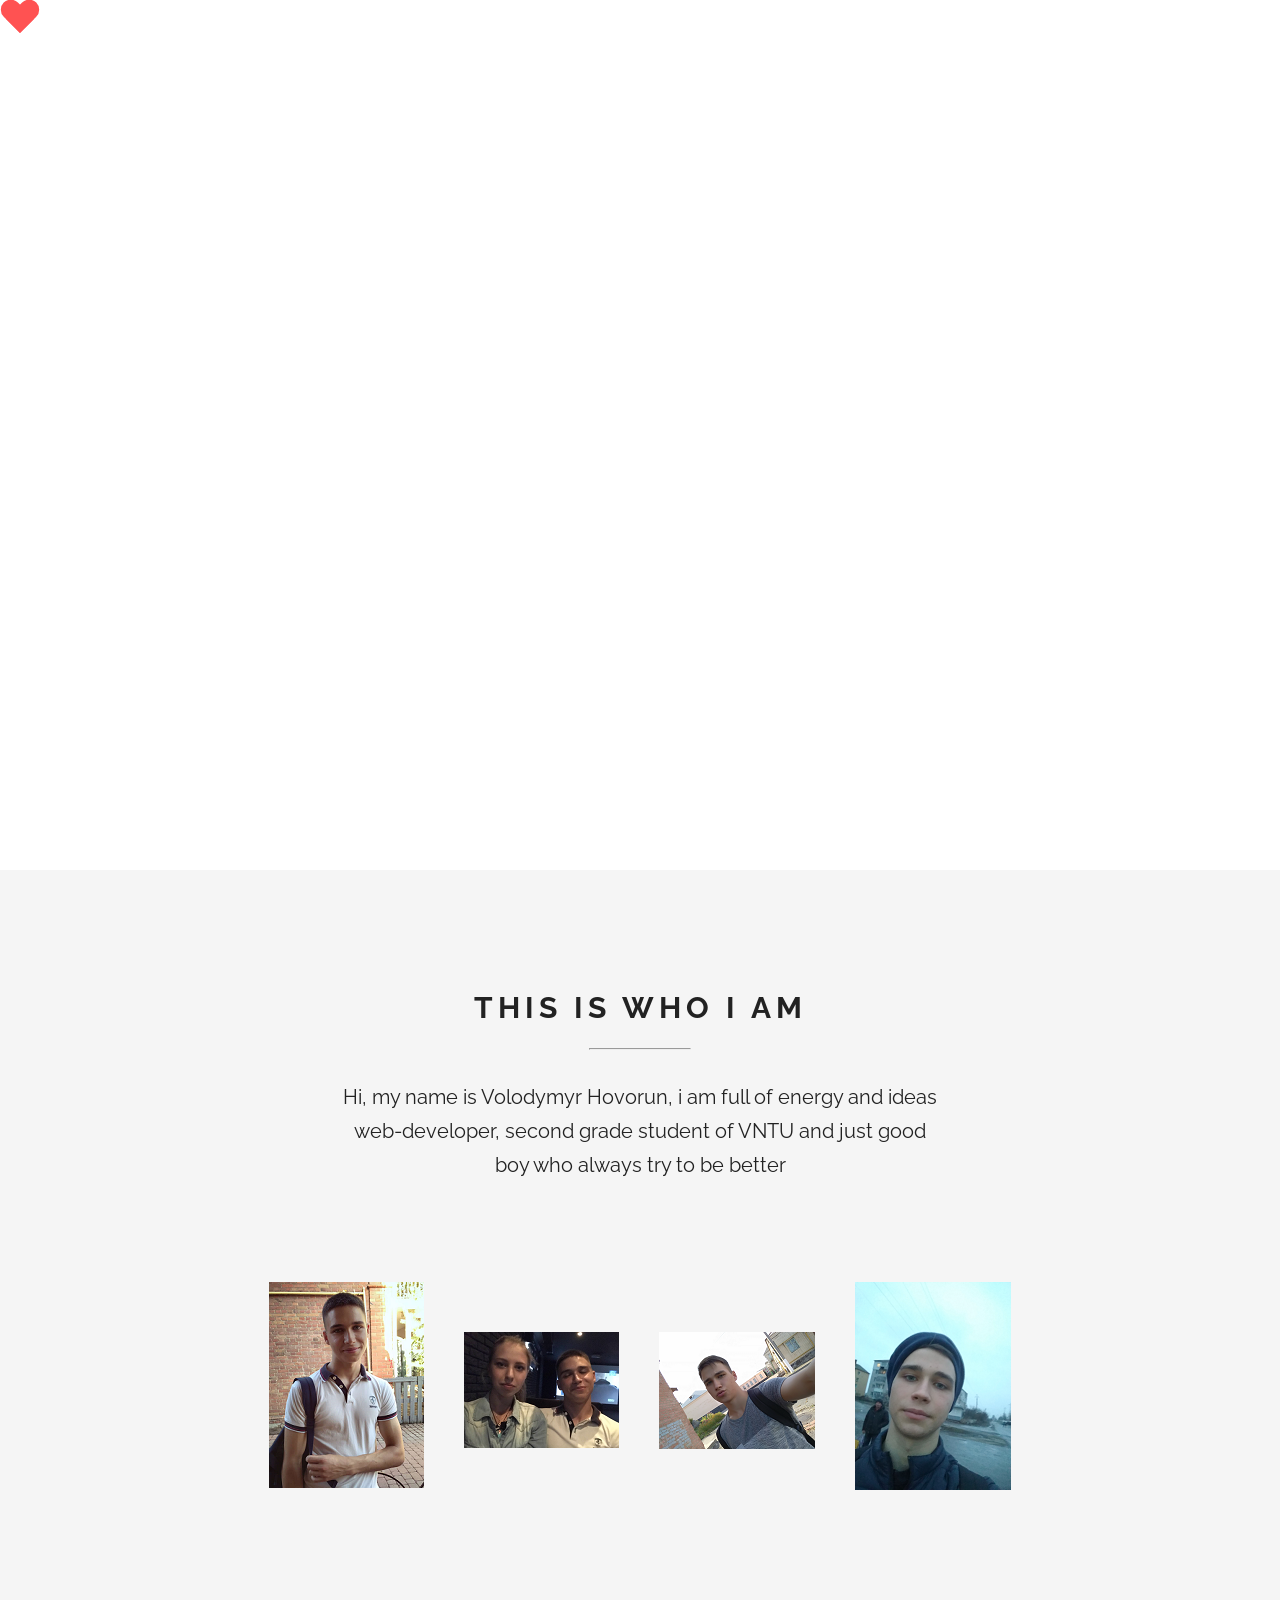
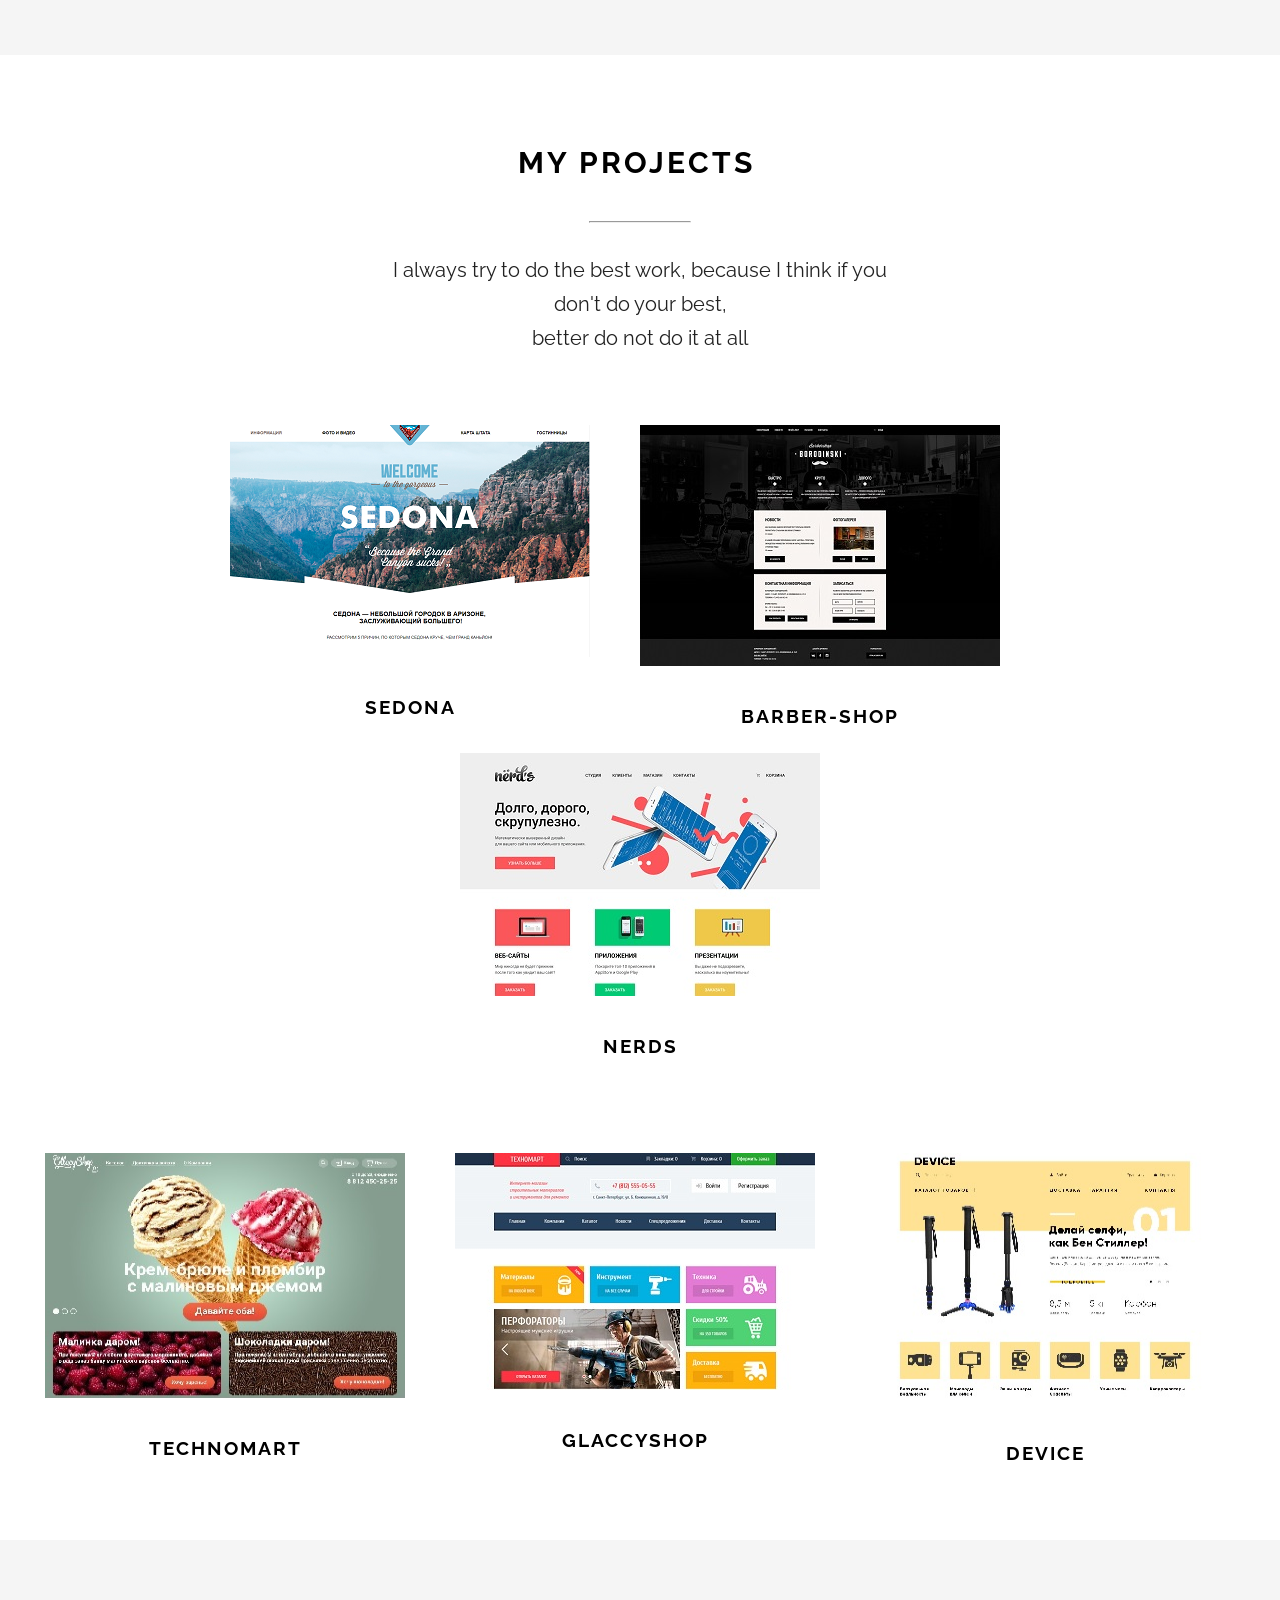
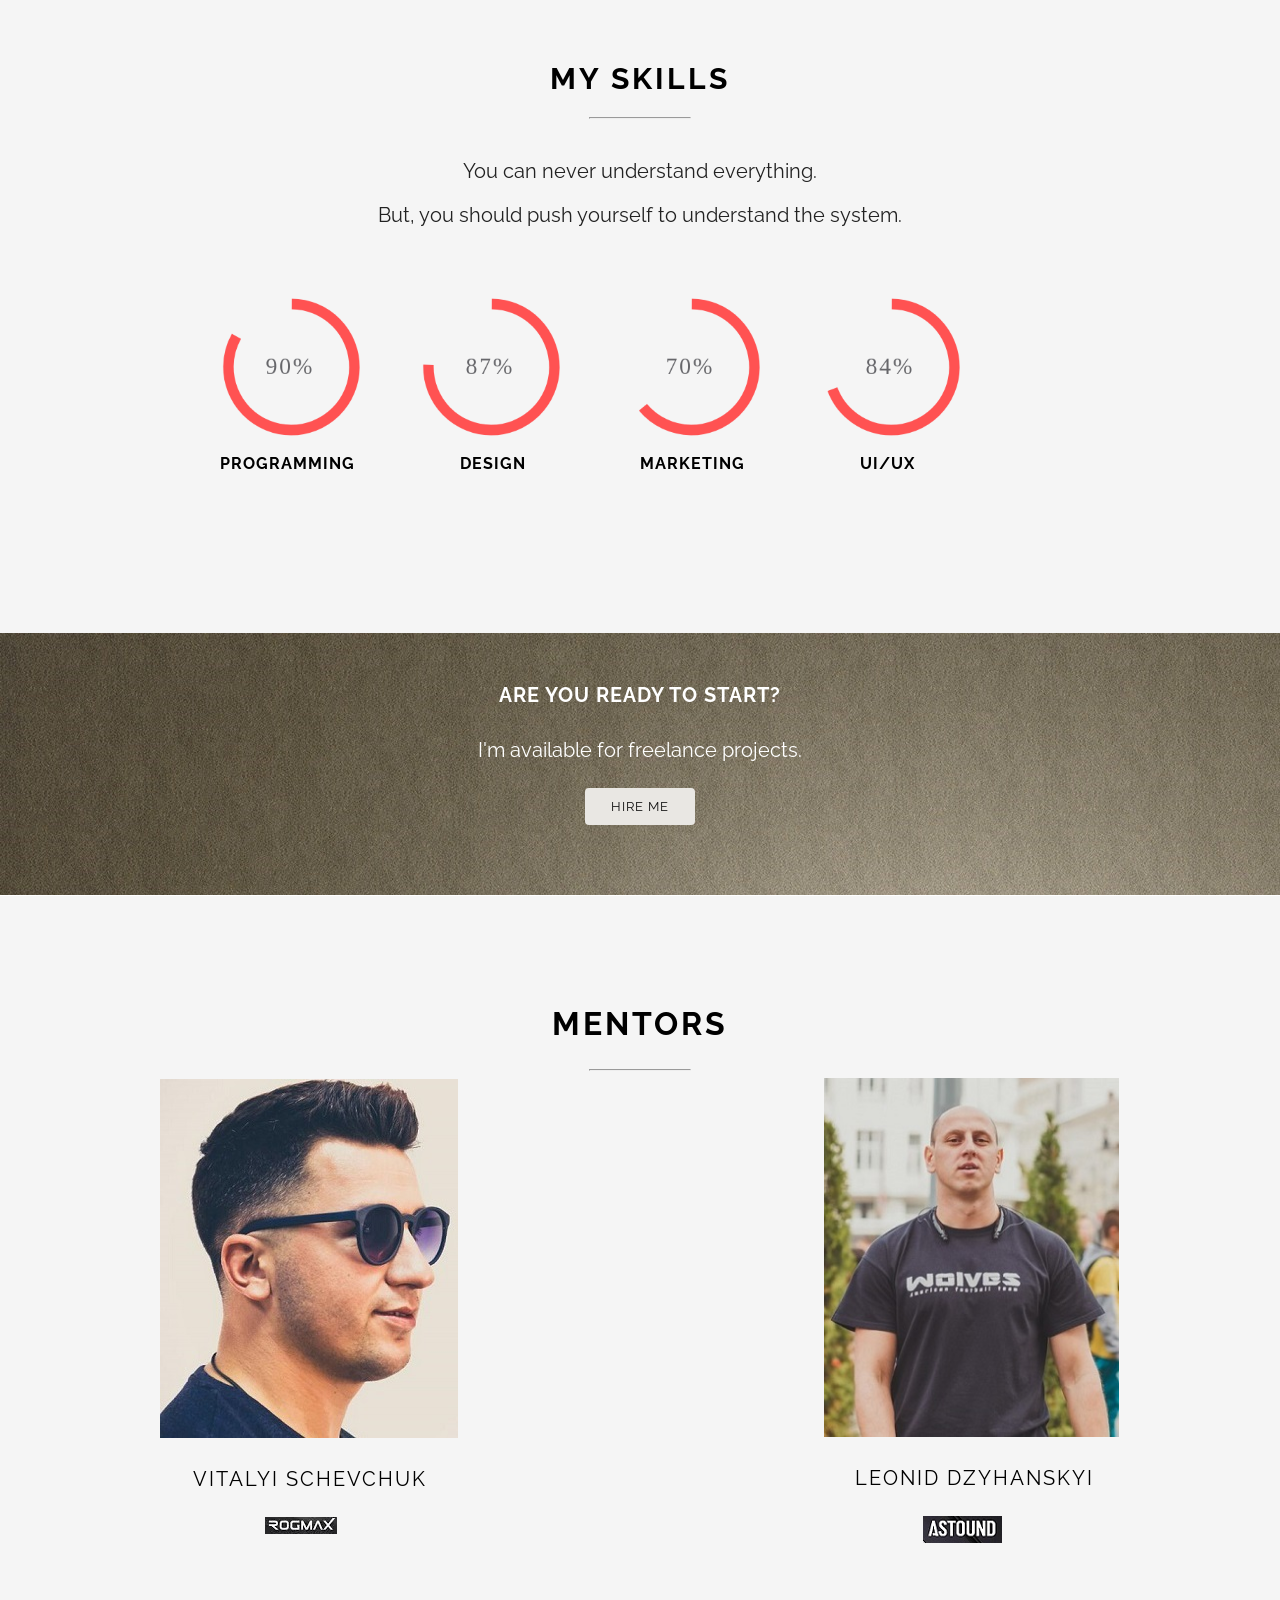
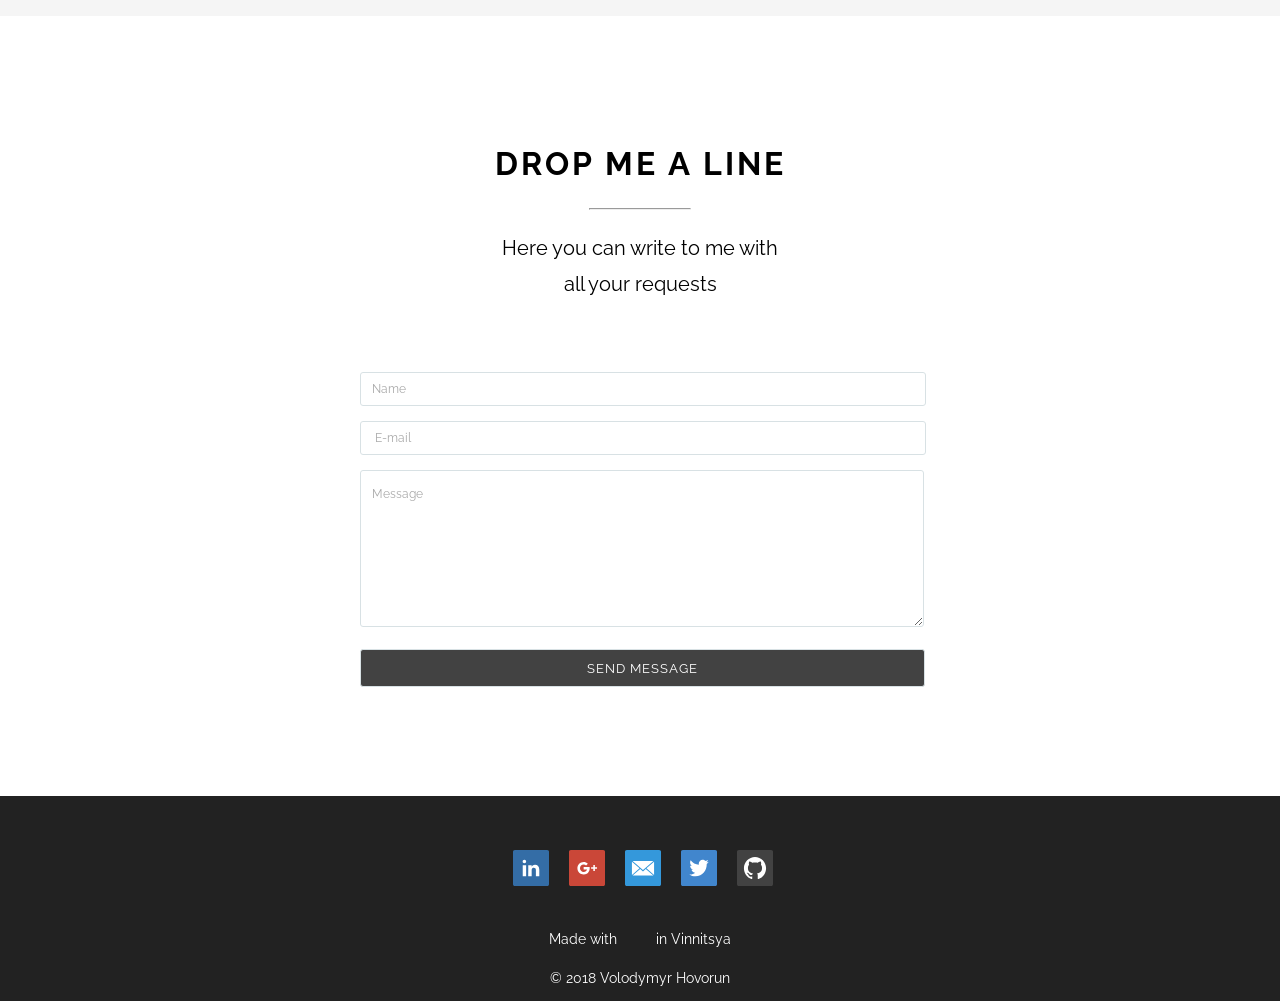
==== commit 5dfdce82: "Update index.html" ====
--- a/index.html
+++ b/index.html
@@ -15,7 +15,7 @@
 <body>
 <main>
 	<div id="video-bg">
-		<video width="auto" height="auto" playsinline autoplay controls muted loop>
+		<video width="auto" height="auto" playsinline autoplay muted loop>
 			<source src="Home_work.mp4" type="video/mp4">
 
 		</video>
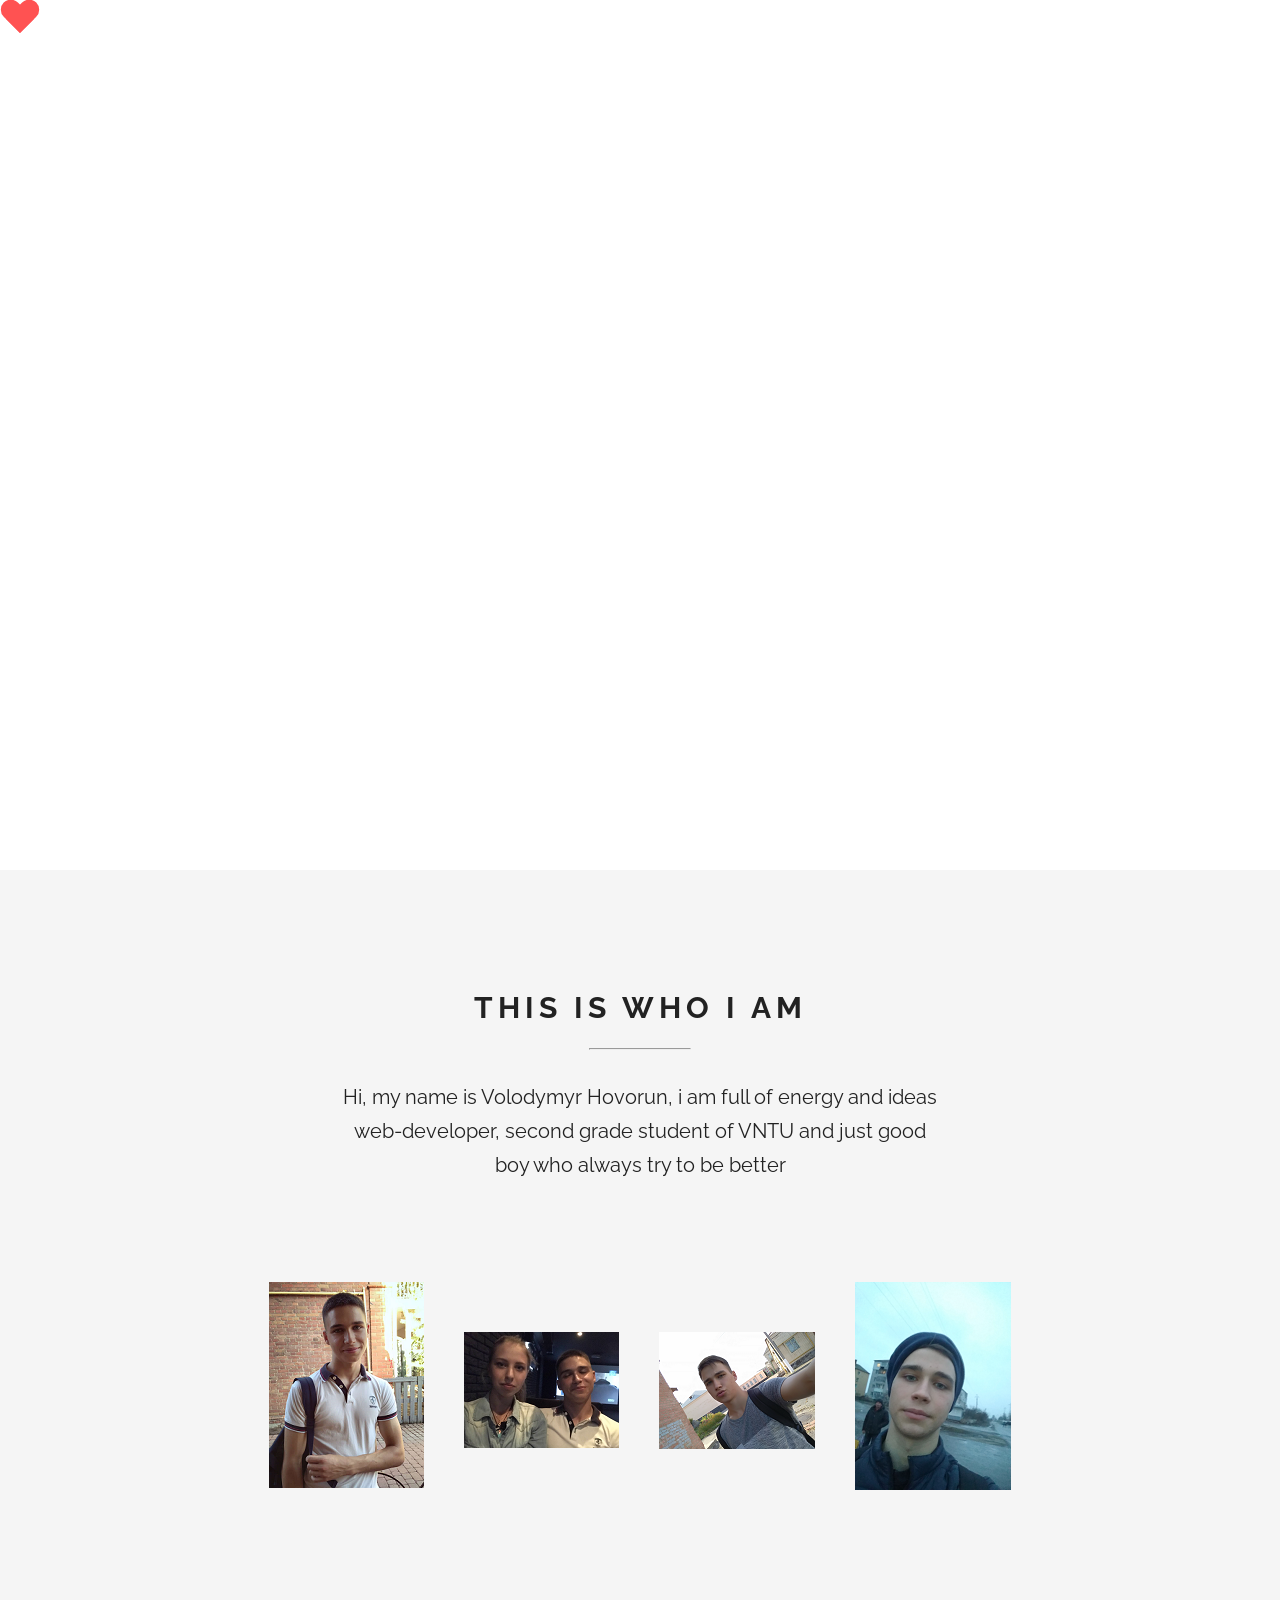
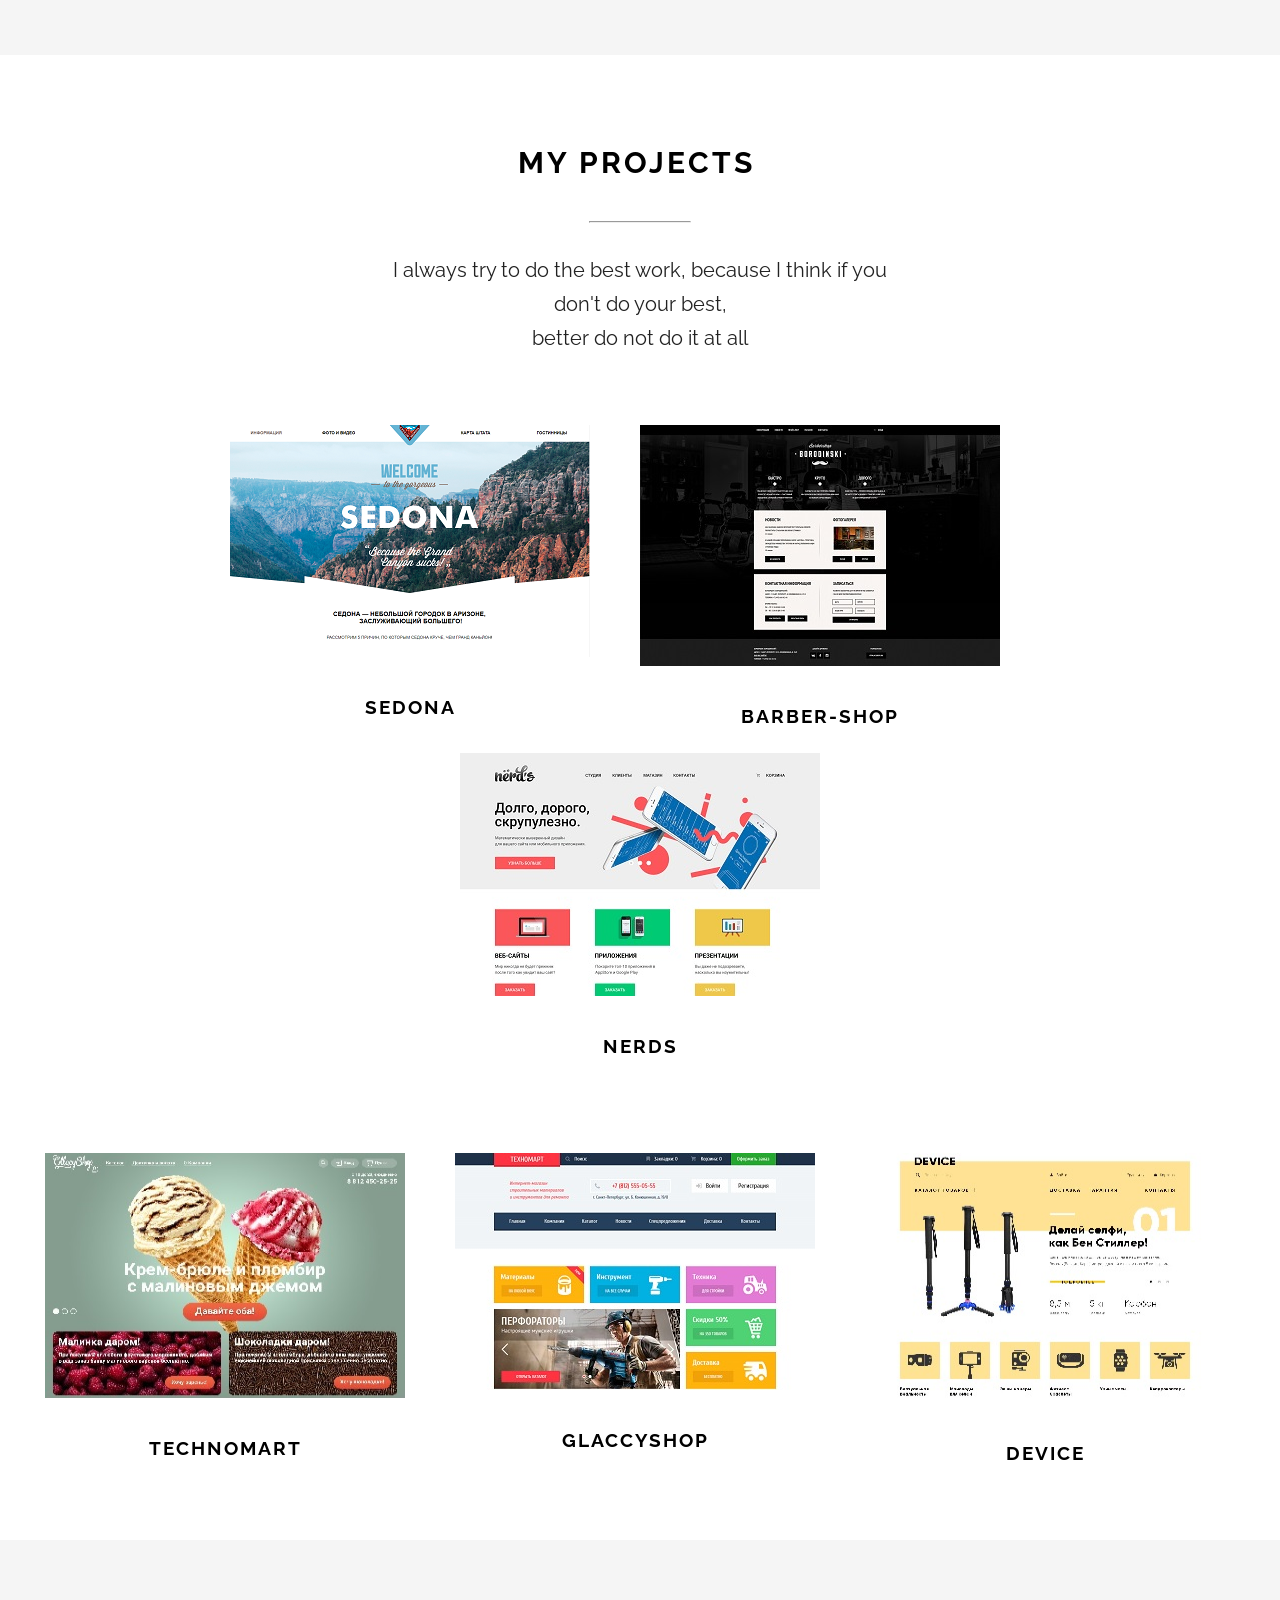
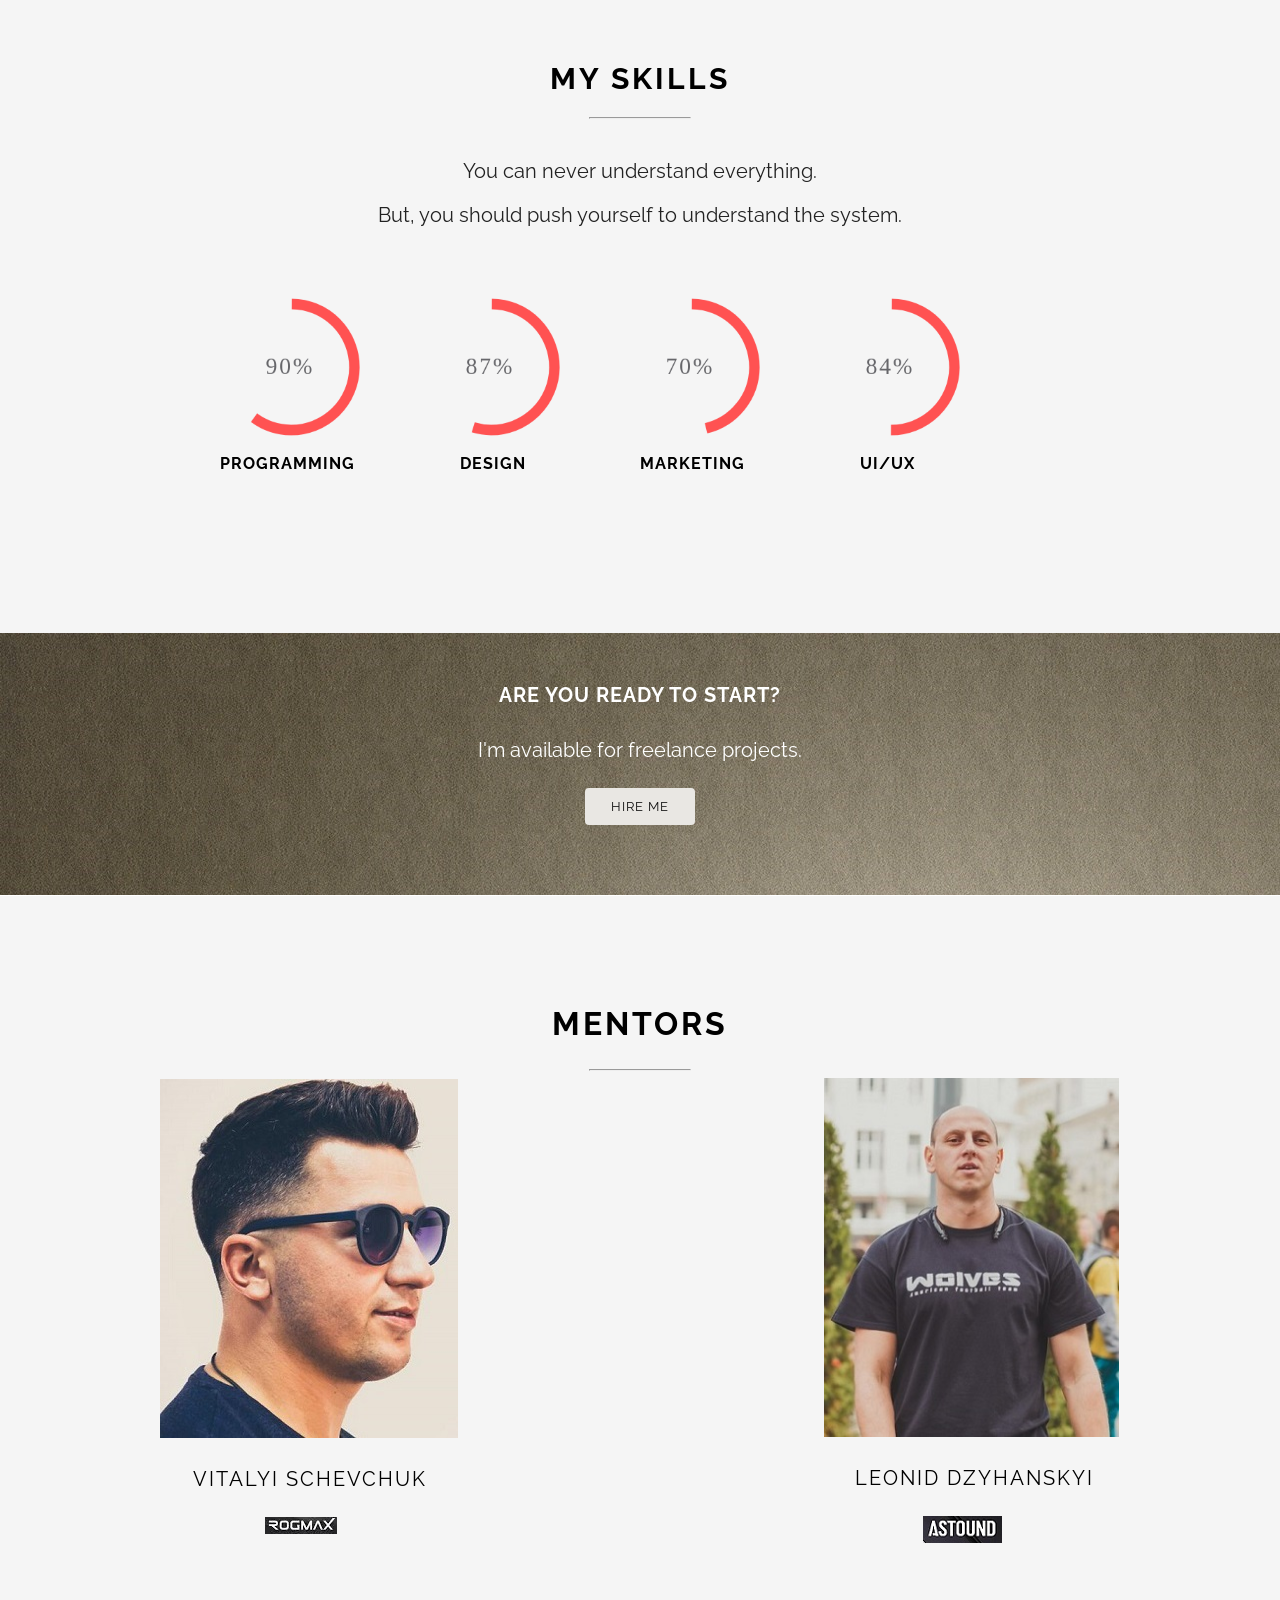
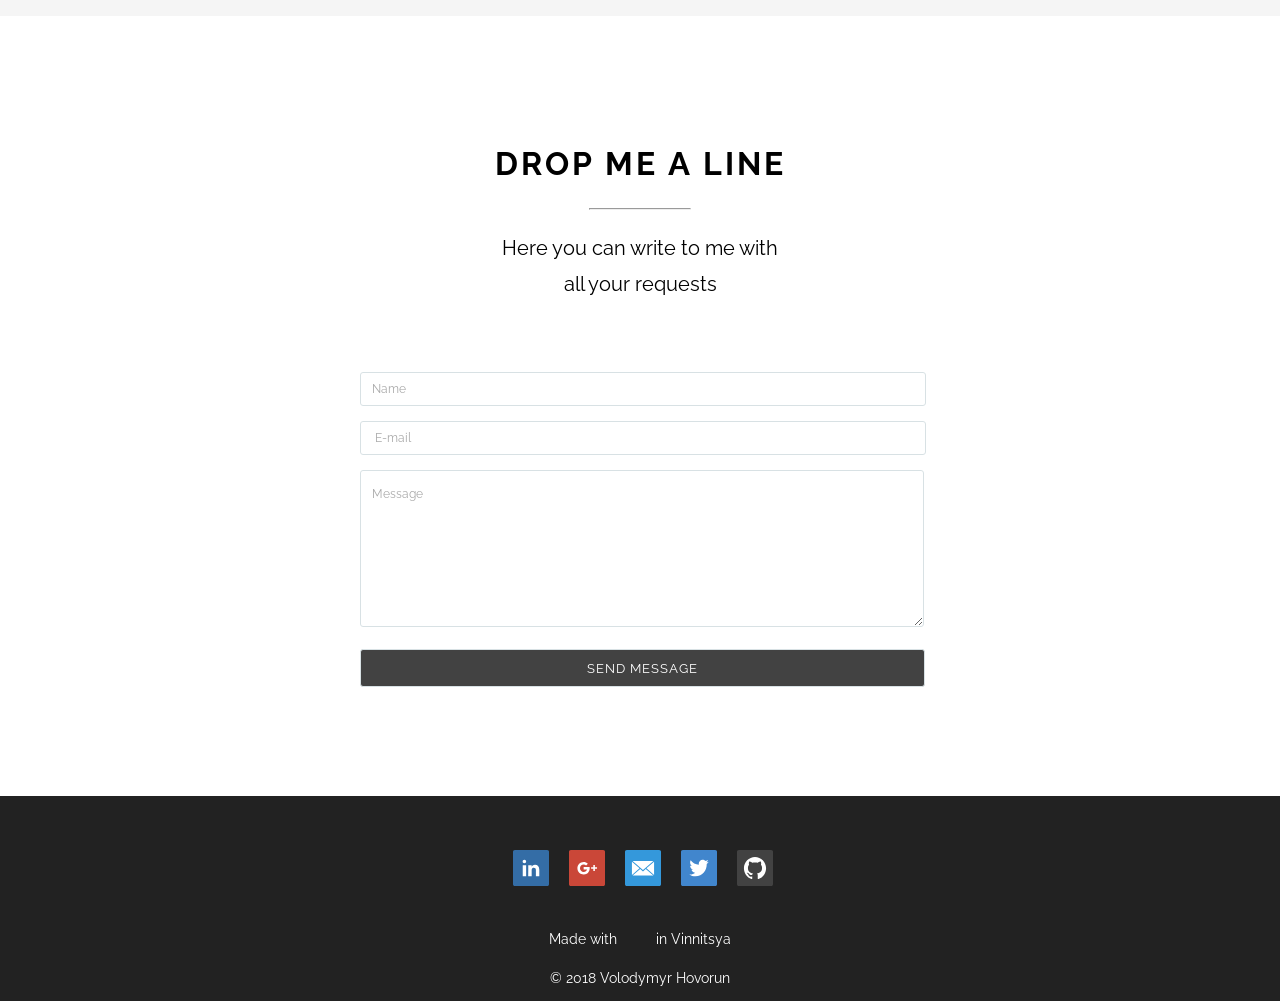
==== commit 2a1471ec: "Update index.html" ====
--- a/index.html
+++ b/index.html
@@ -15,7 +15,7 @@
 <body>
 <main>
 	<div id="video-bg">
-		<video width="auto" height="auto" playsinline autoplay muted loop>
+		<video width="auto" height="auto" autoplay="autoplay" playsinline autoplay muted loop>
 			<source src="Home_work.mp4" type="video/mp4">
 
 		</video>
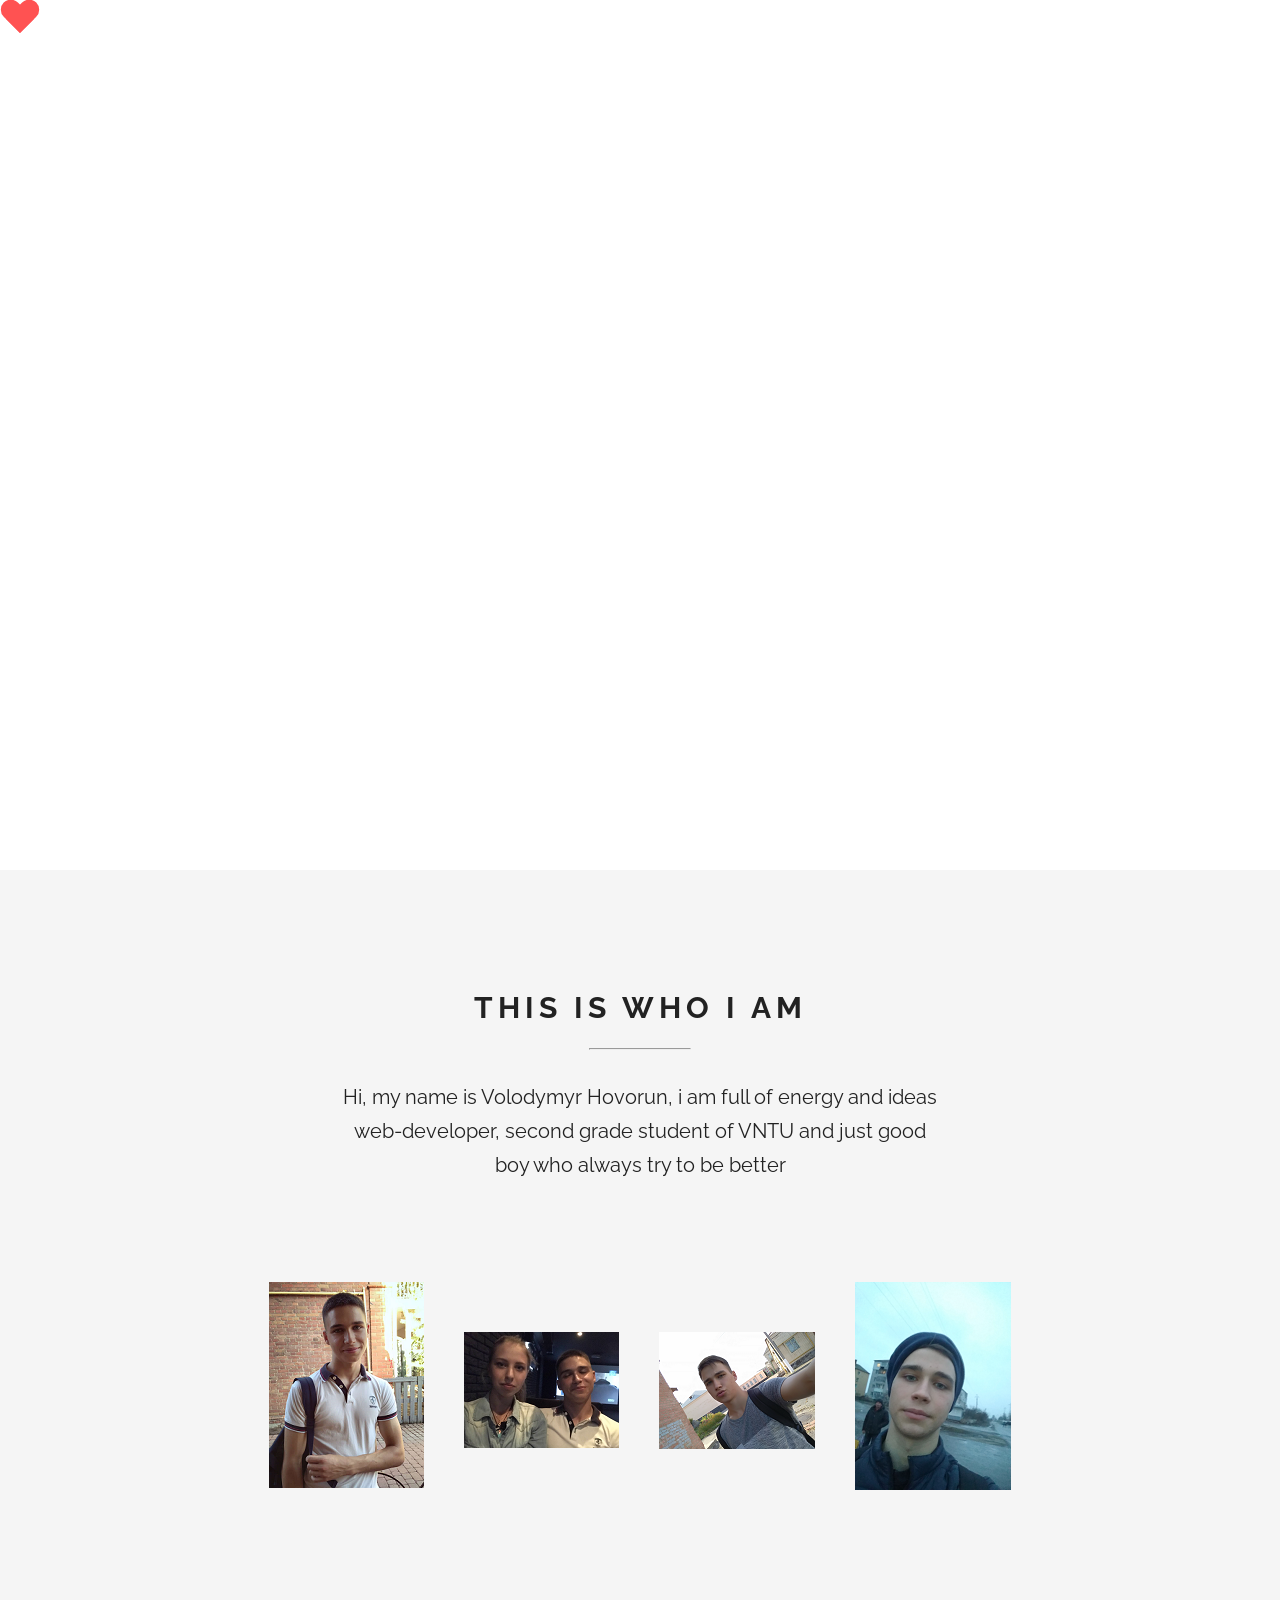
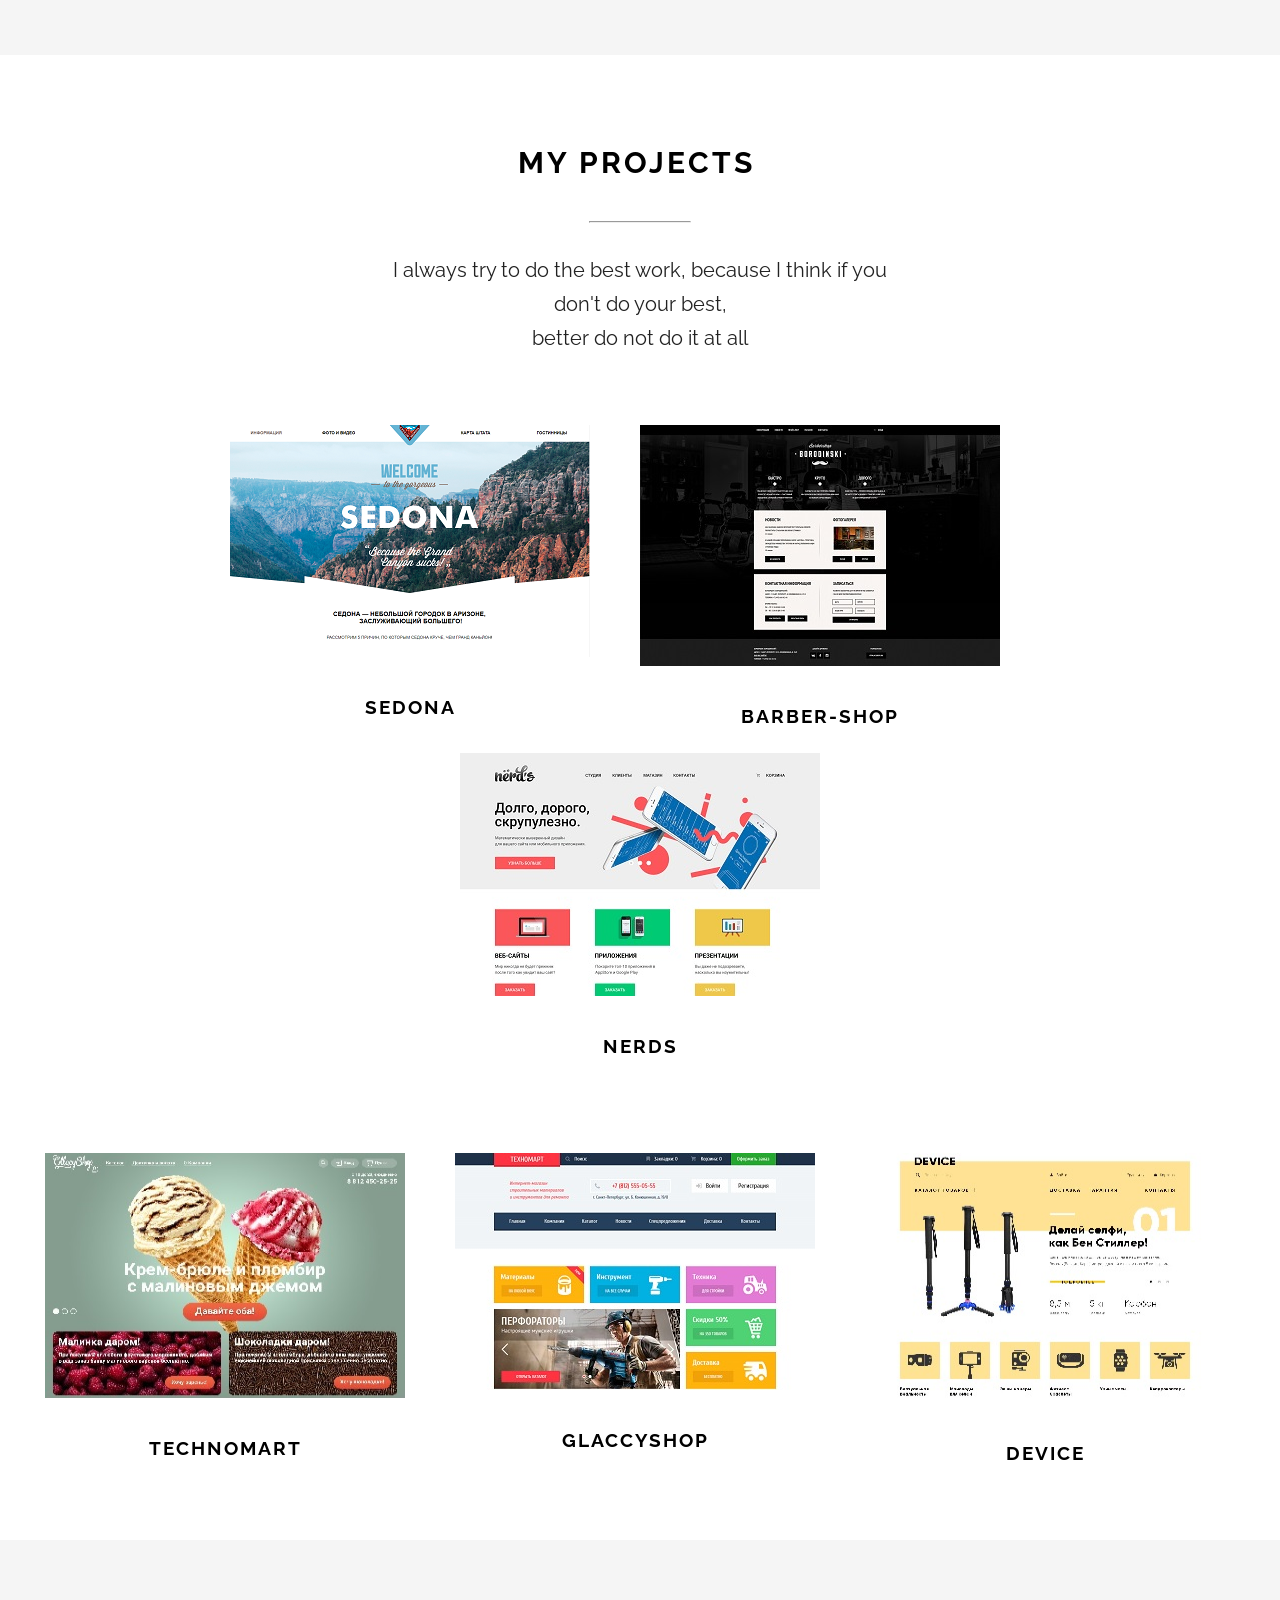
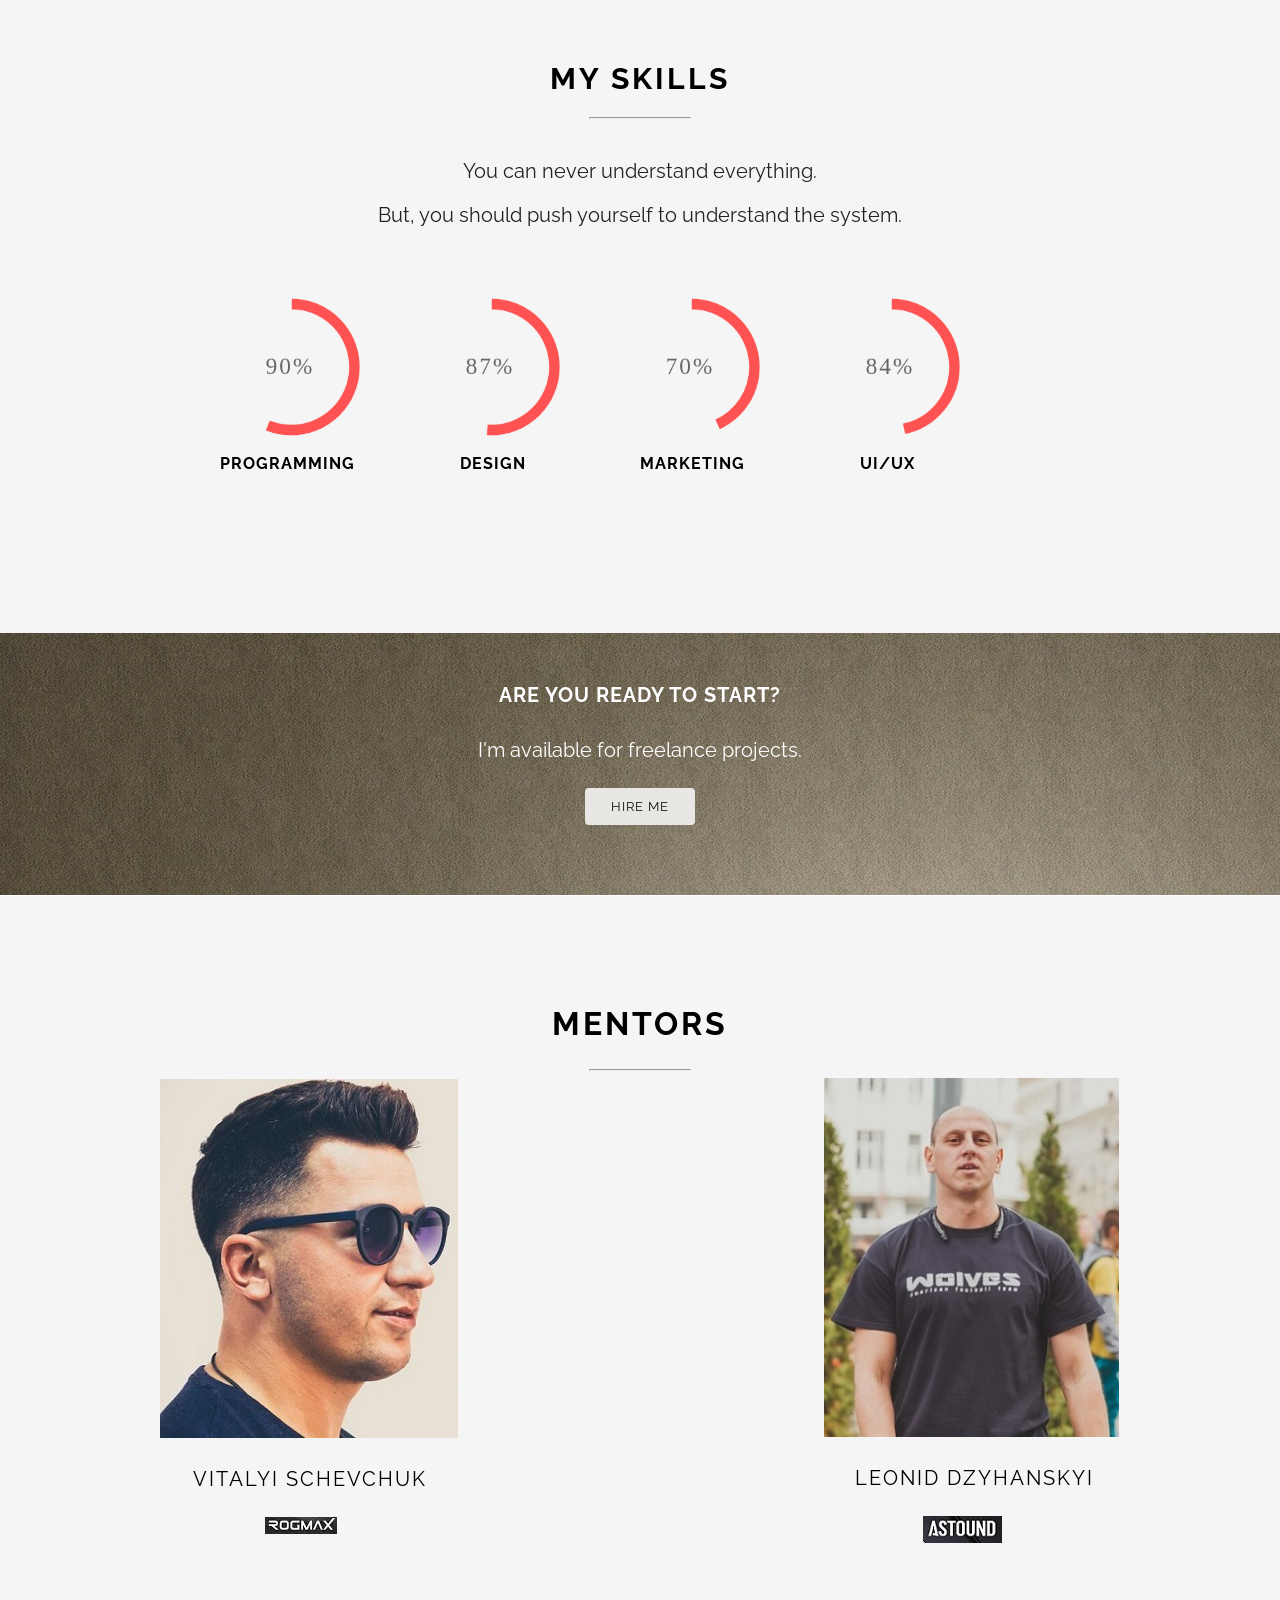
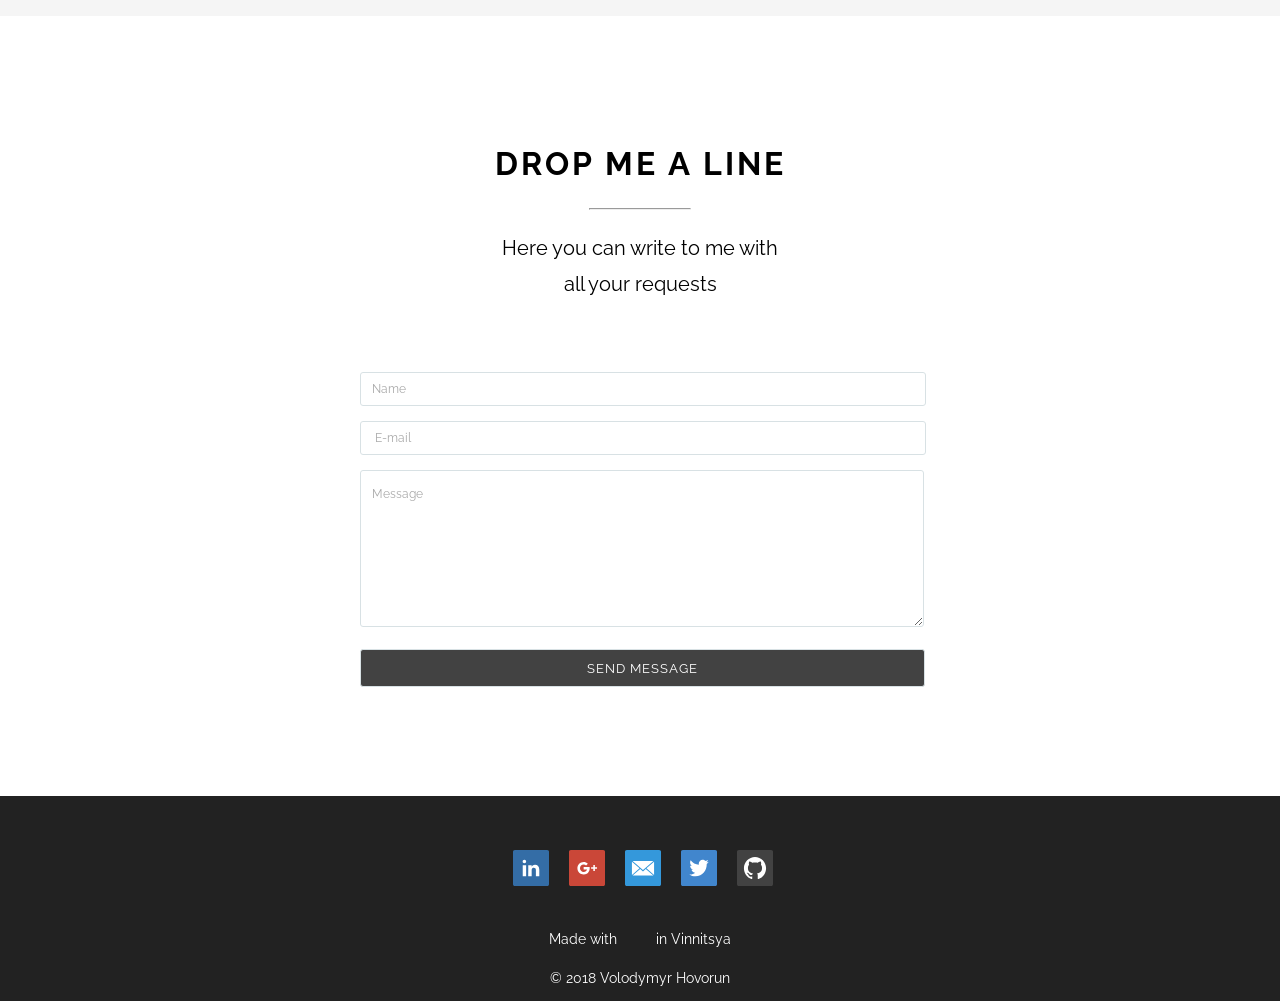
==== commit e72fae68: "Update index.html" ====
--- a/index.html
+++ b/index.html
@@ -15,7 +15,7 @@
 <body>
 <main>
 	<div id="video-bg">
-		<video width="auto" height="auto" autoplay="autoplay" playsinline autoplay muted loop>
+		<video width="auto" height="auto" playsinline autoplay muted loop>
 			<source src="Home_work.mp4" type="video/mp4">
 
 		</video>
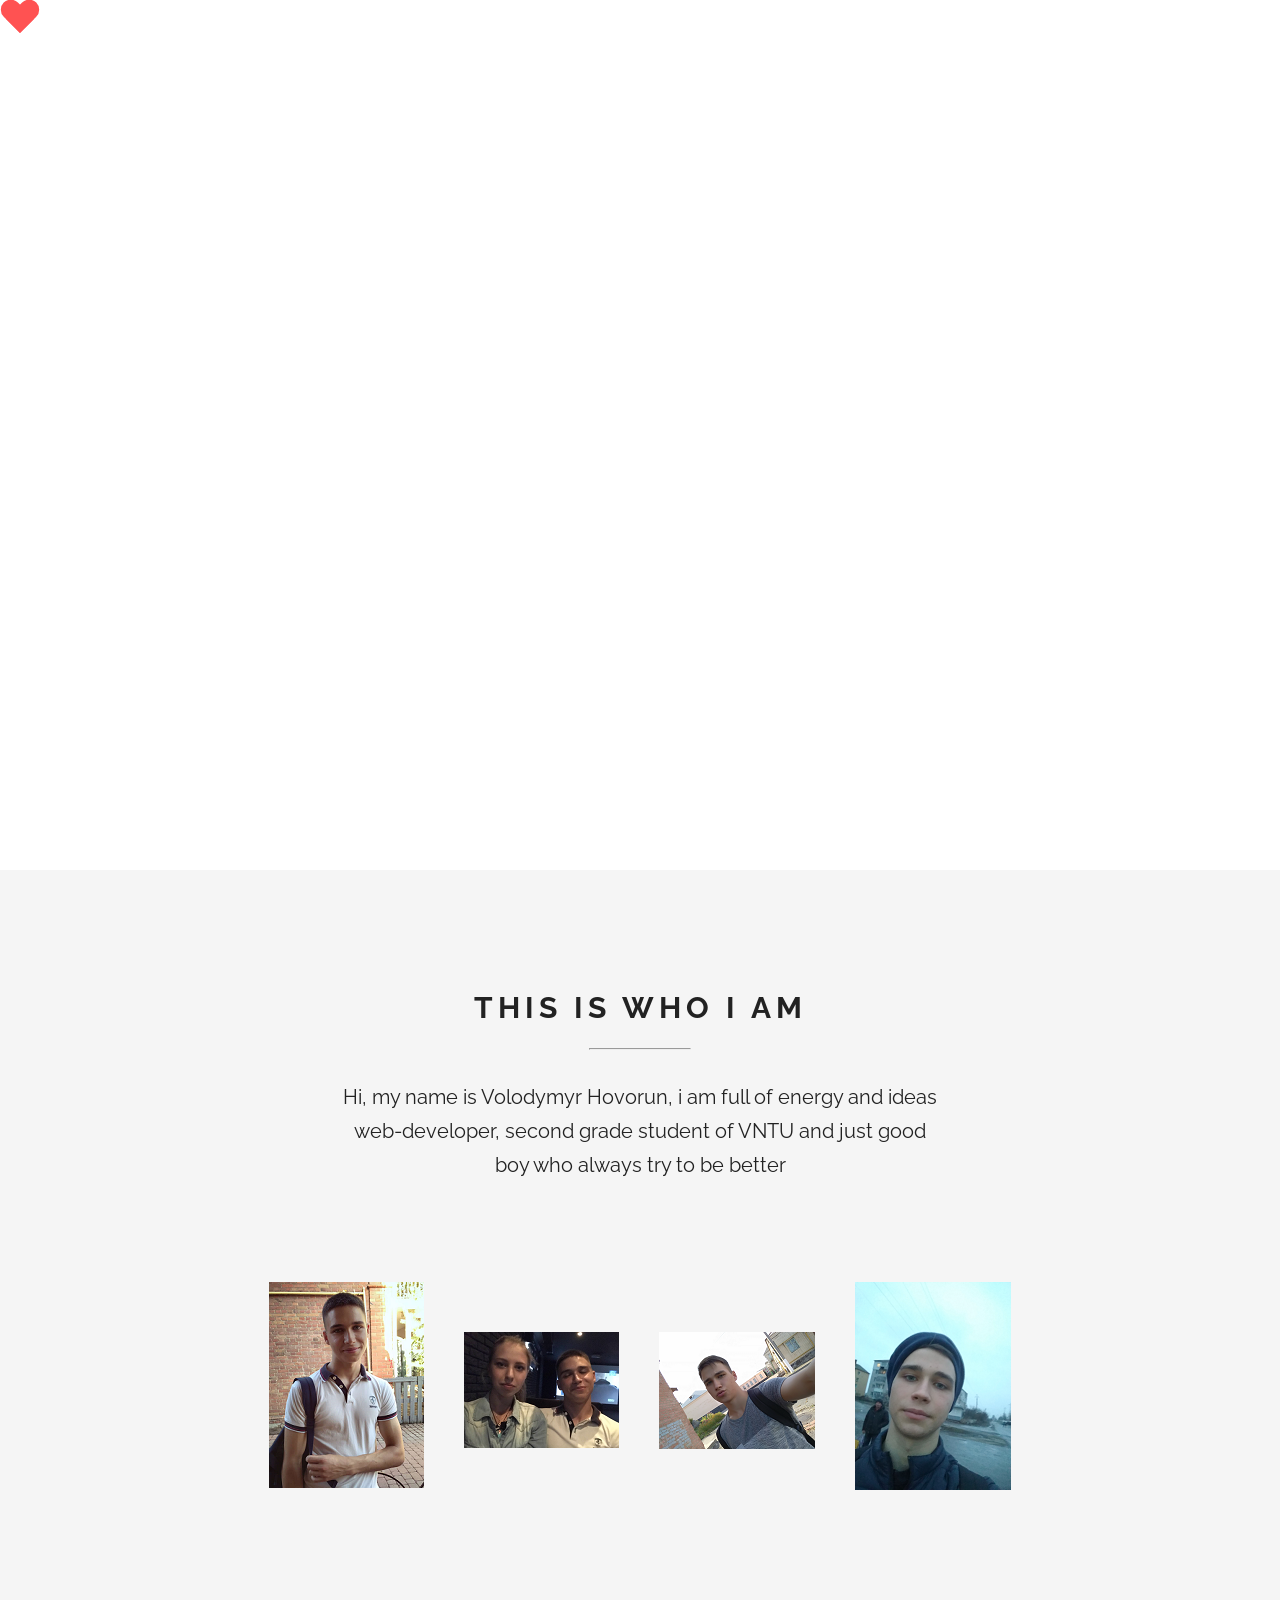
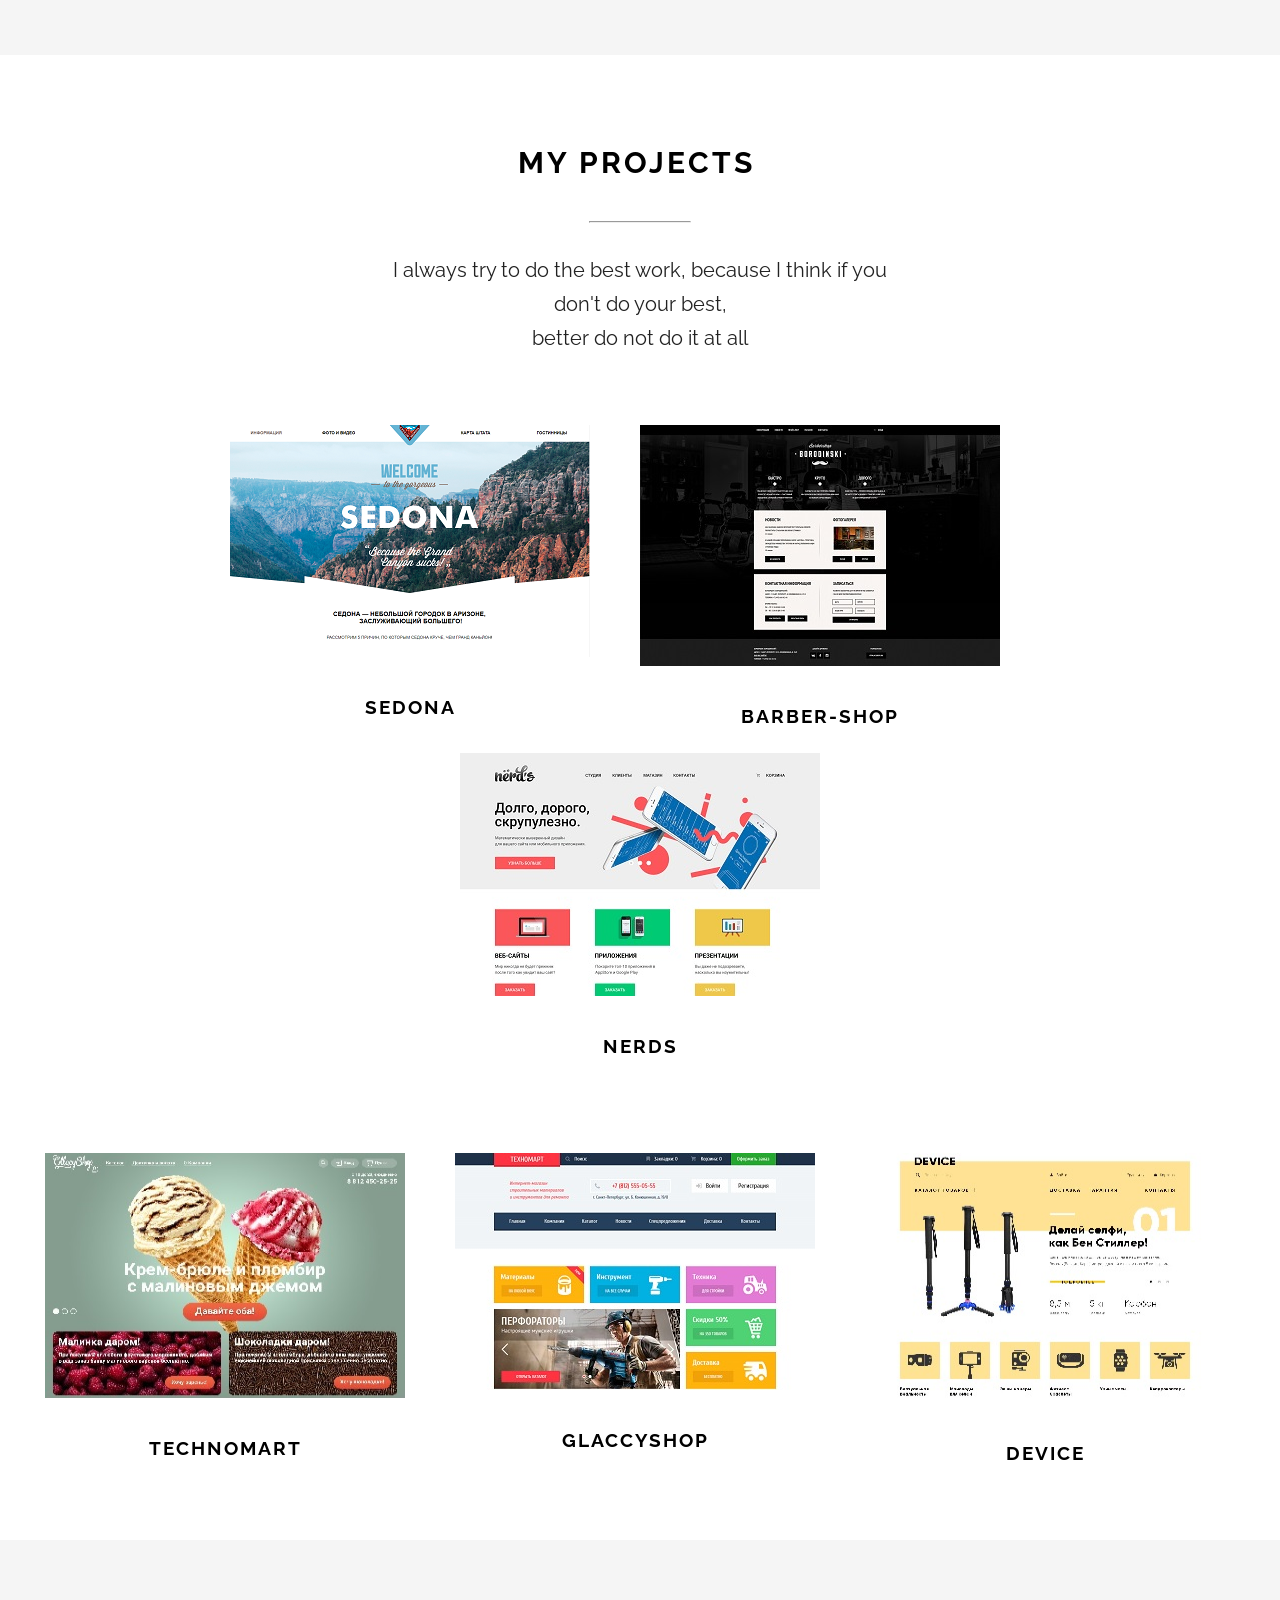
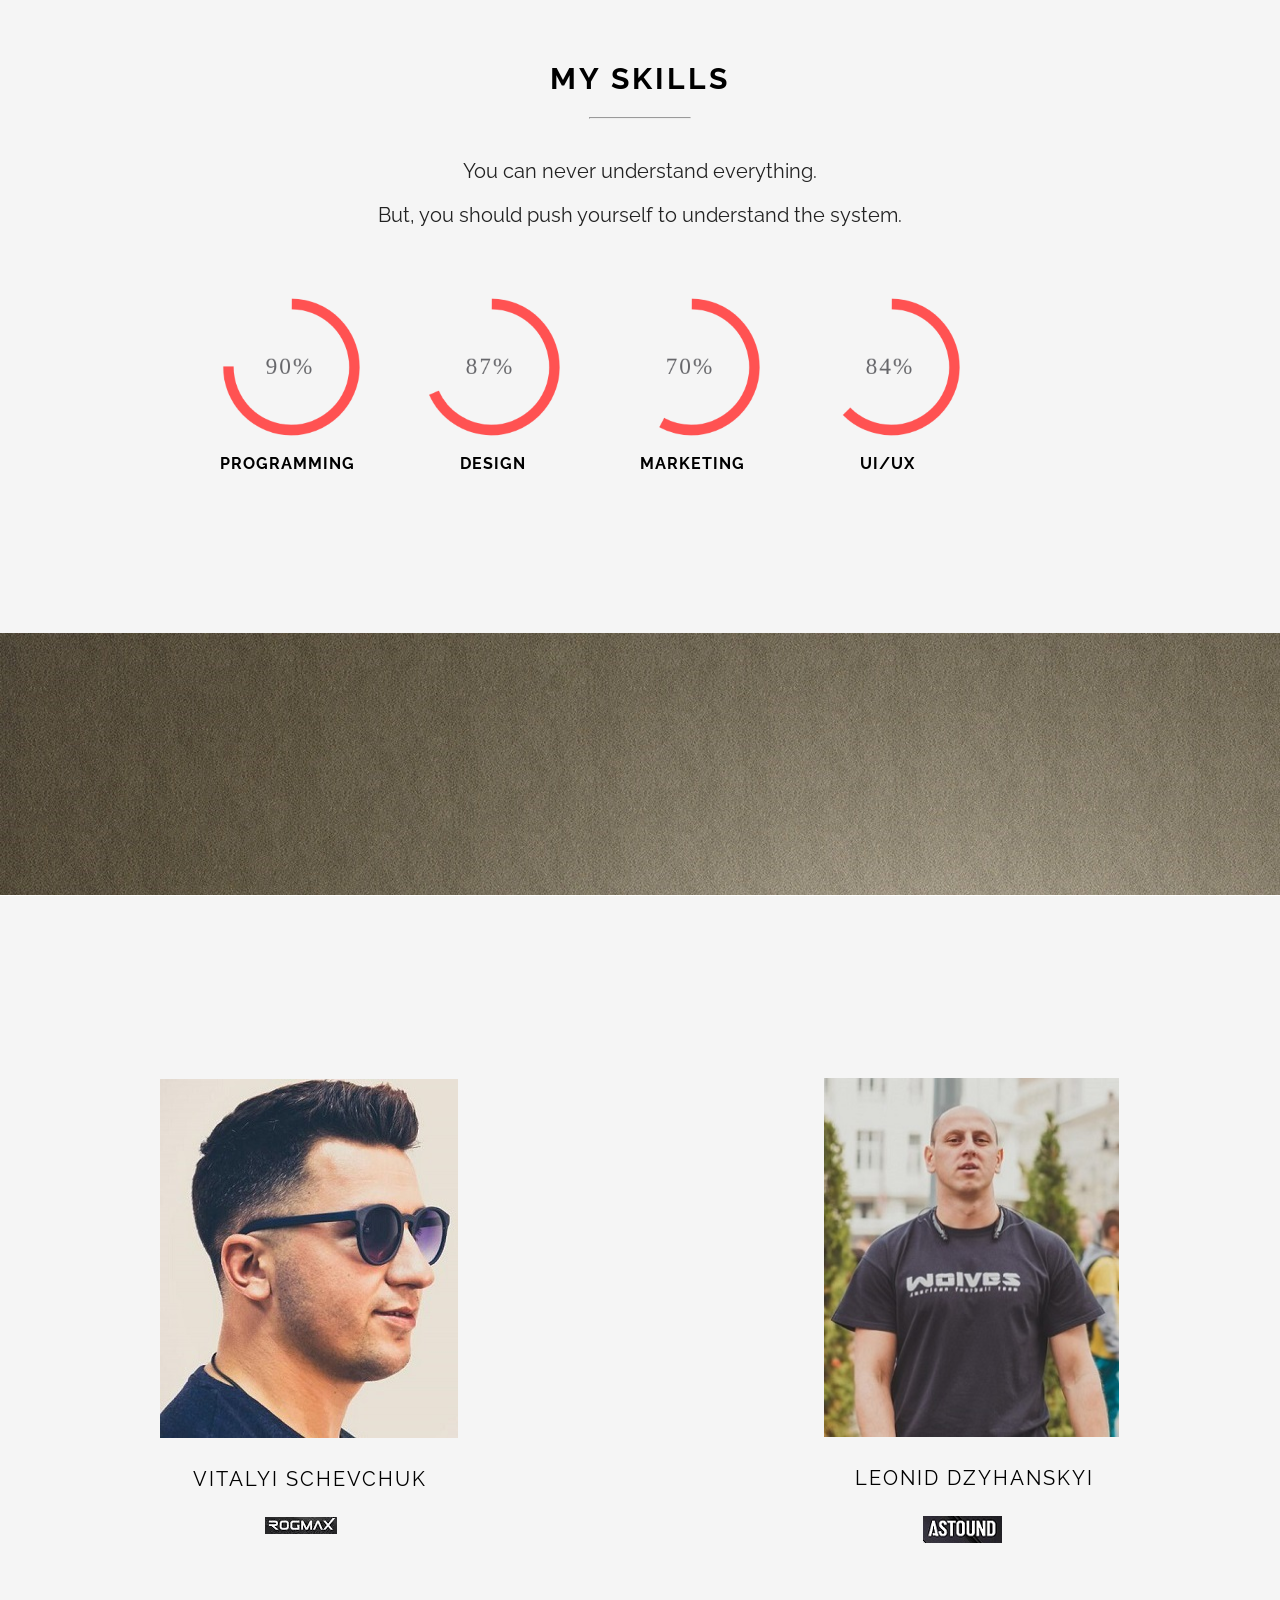
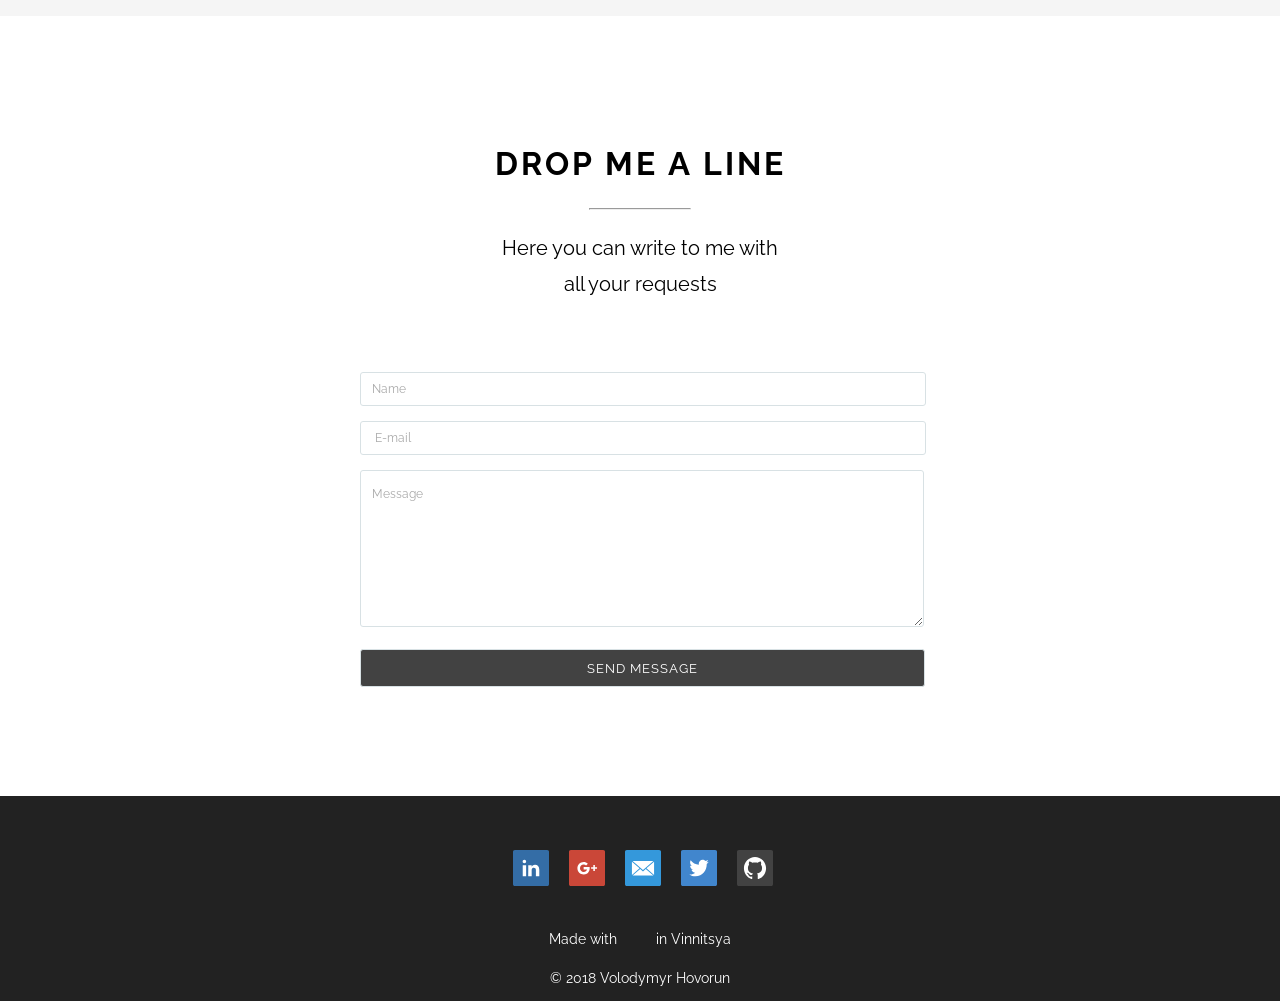
==== commit 9497985d: "Update index.html" ====
--- a/index.html
+++ b/index.html
@@ -9,6 +9,8 @@
 	<script src="Js/wow.min.js" defer></script>
 	<script src="Js/main.js" defer></script>
 	<meta http-equiv="Content-Type" content="text/html; charset=UTF-8">
+	<meta name="viewport" content="width=device-width, initial-scale=1.0">
+
 	<!--<meta name="viewport" content="width=device-width, initial-scale=1.0">-->
 	<title>Volodymyr Hovorun</title>
 </head>
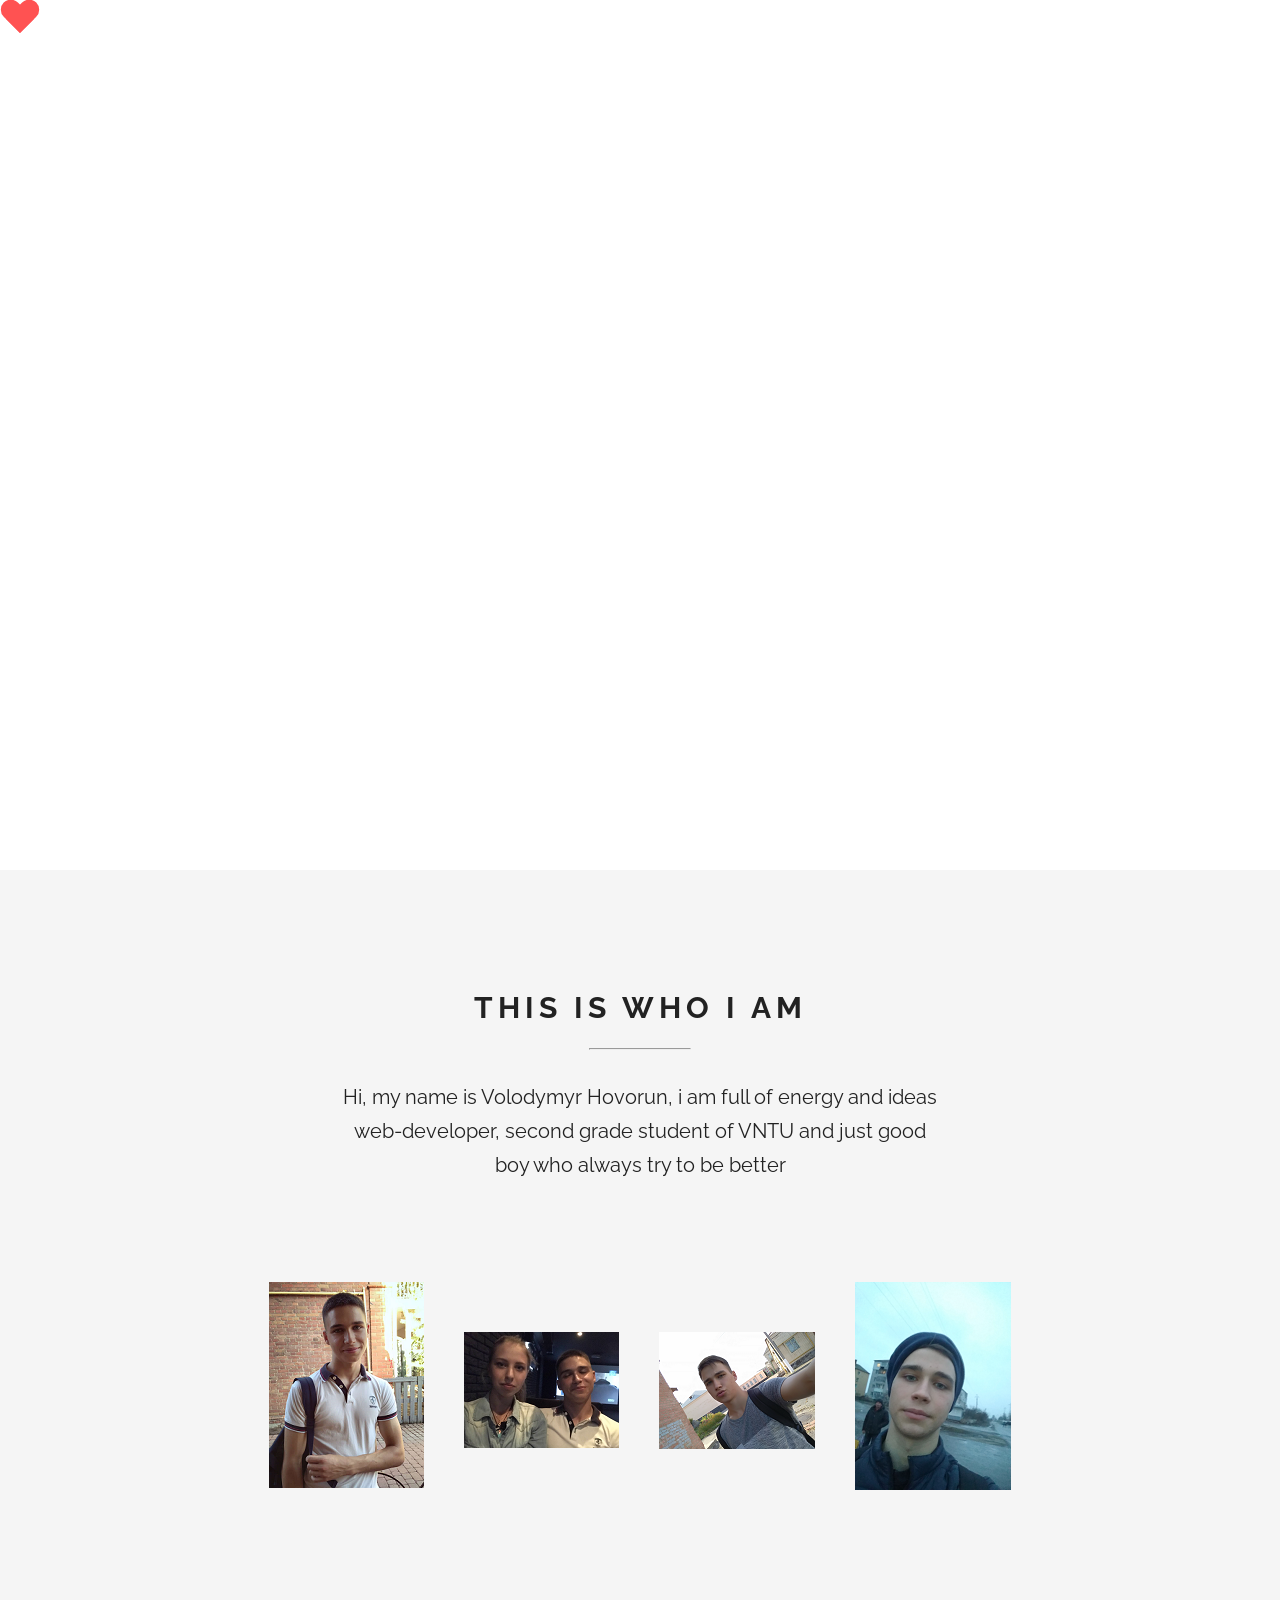
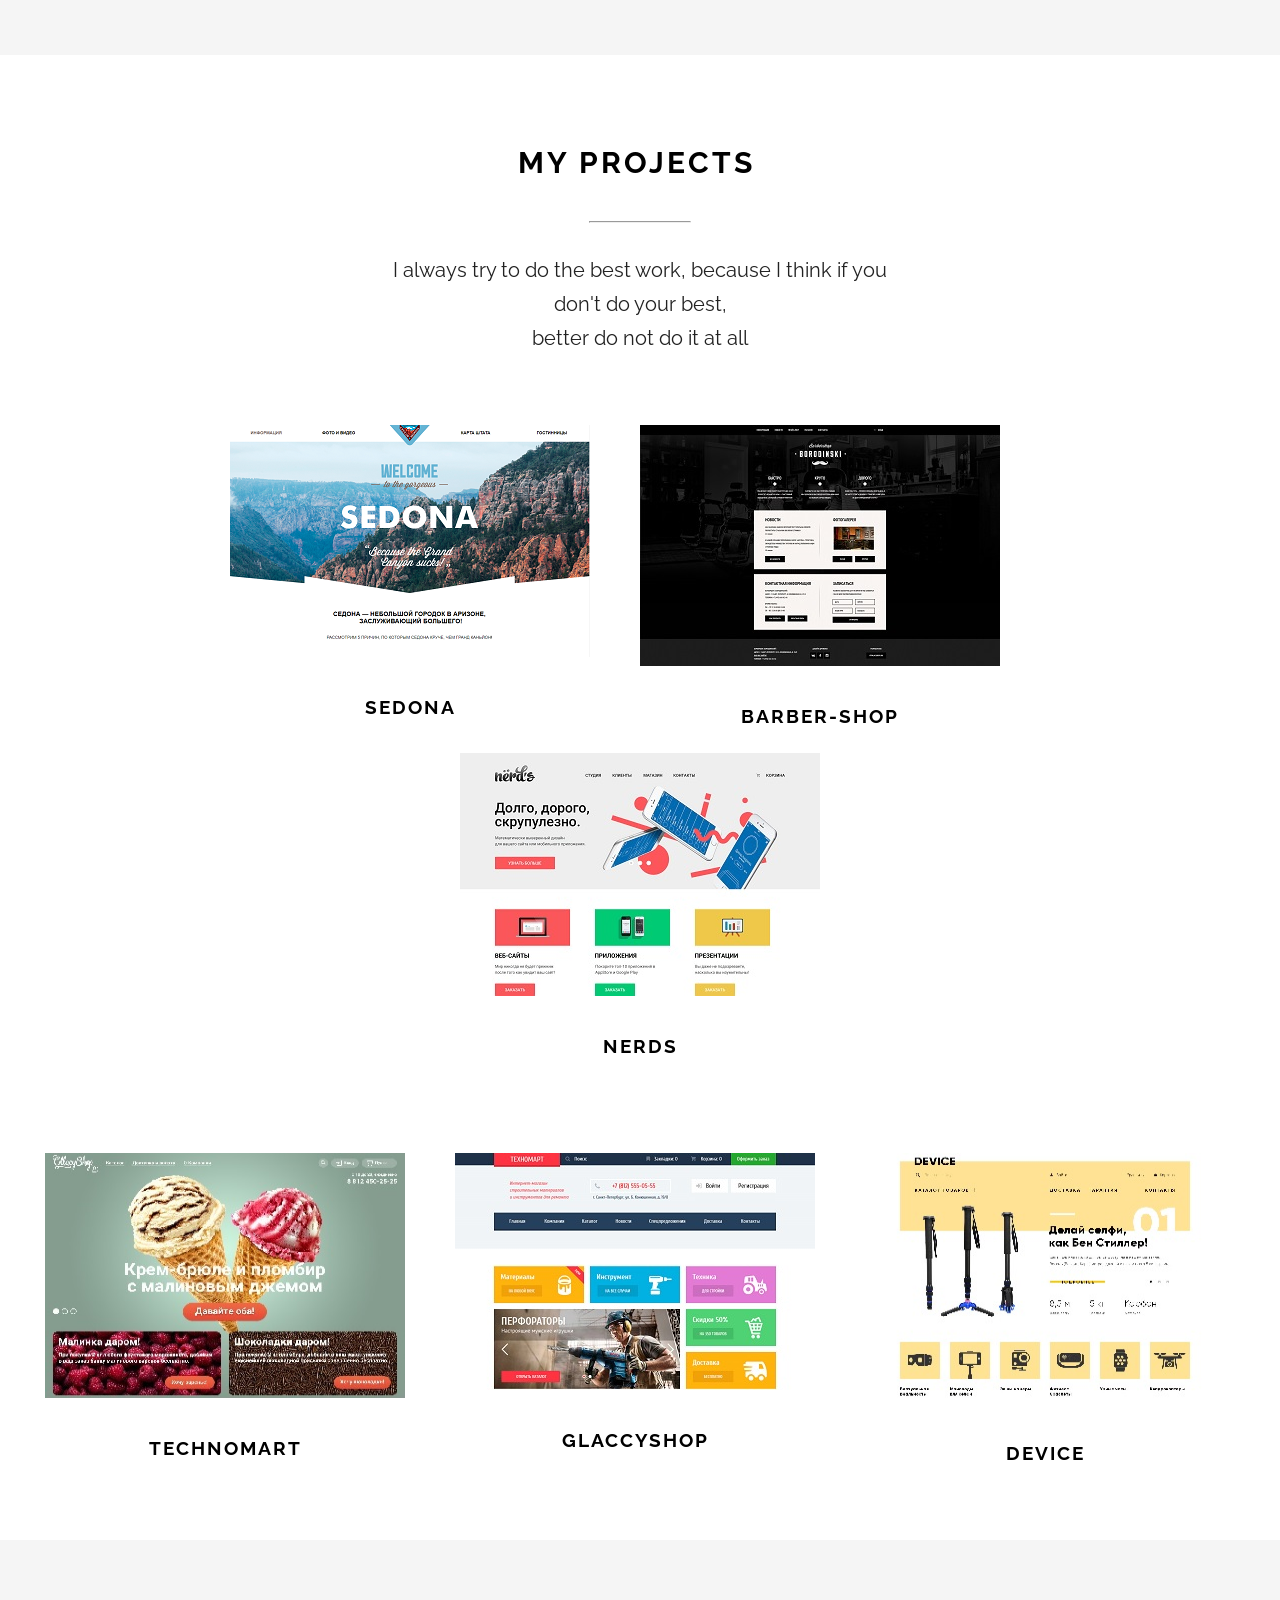
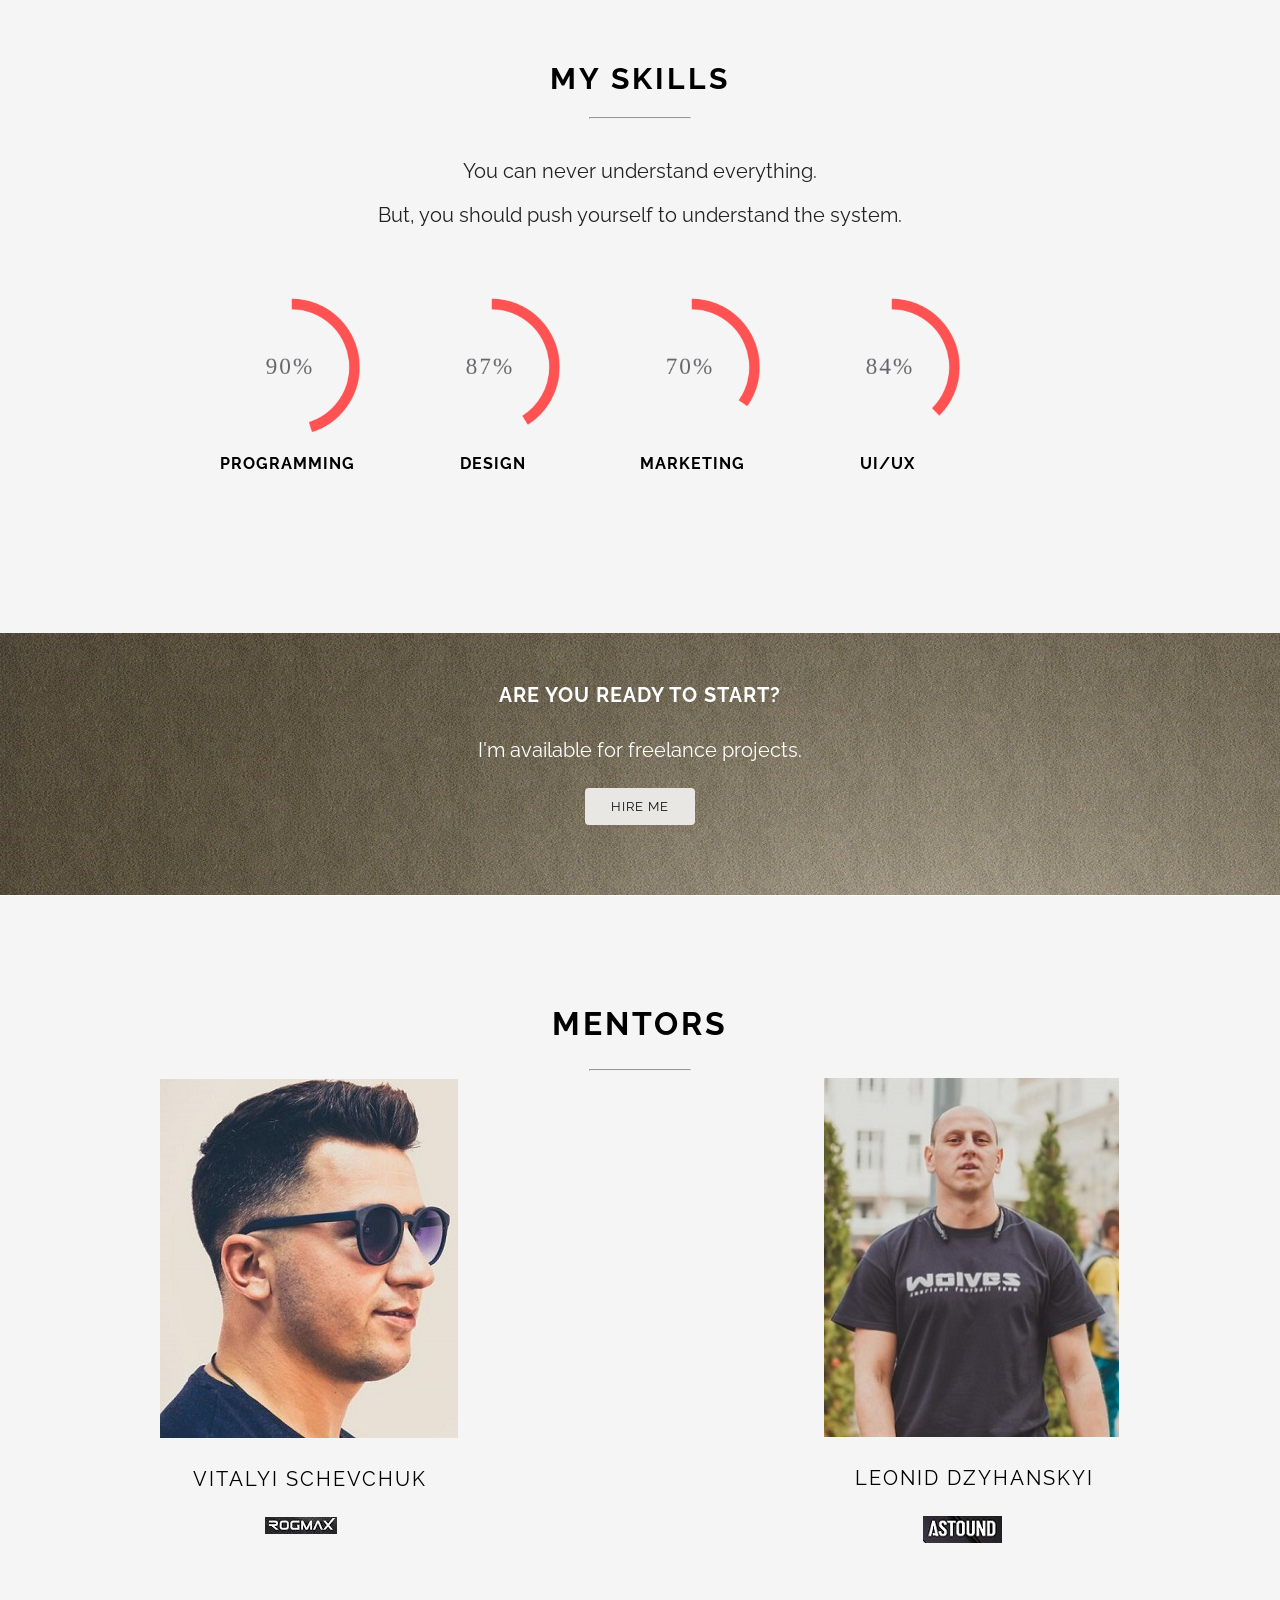
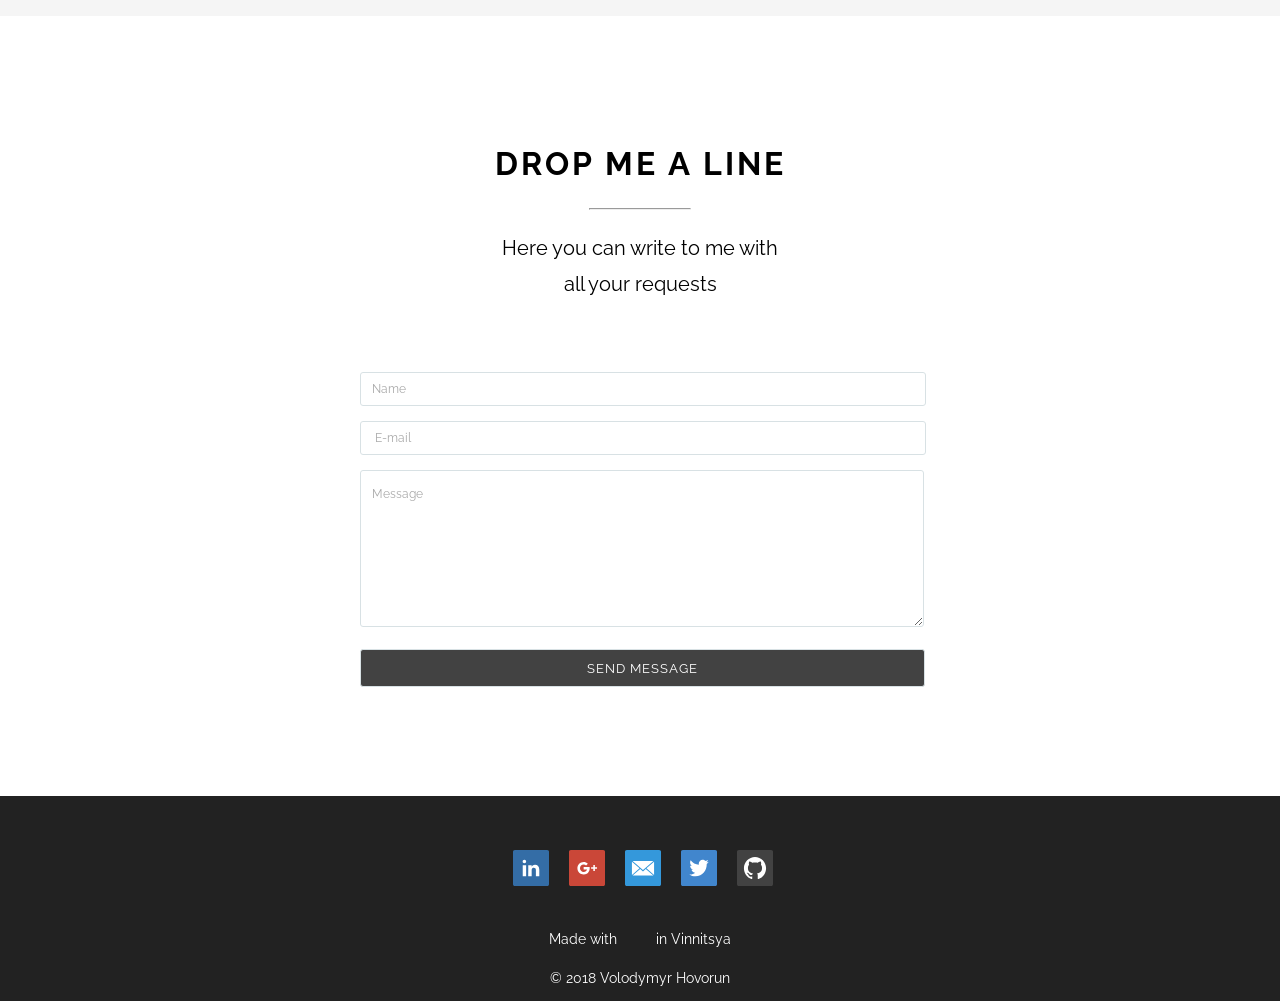
==== commit 47ab97ad: "Update index.html" ====
--- a/index.html
+++ b/index.html
@@ -9,7 +9,7 @@
 	<script src="Js/wow.min.js" defer></script>
 	<script src="Js/main.js" defer></script>
 	<meta http-equiv="Content-Type" content="text/html; charset=UTF-8">
-	<meta name="viewport" content="width=device-width, initial-scale=1.0">
+
 
 	<!--<meta name="viewport" content="width=device-width, initial-scale=1.0">-->
 	<title>Volodymyr Hovorun</title>
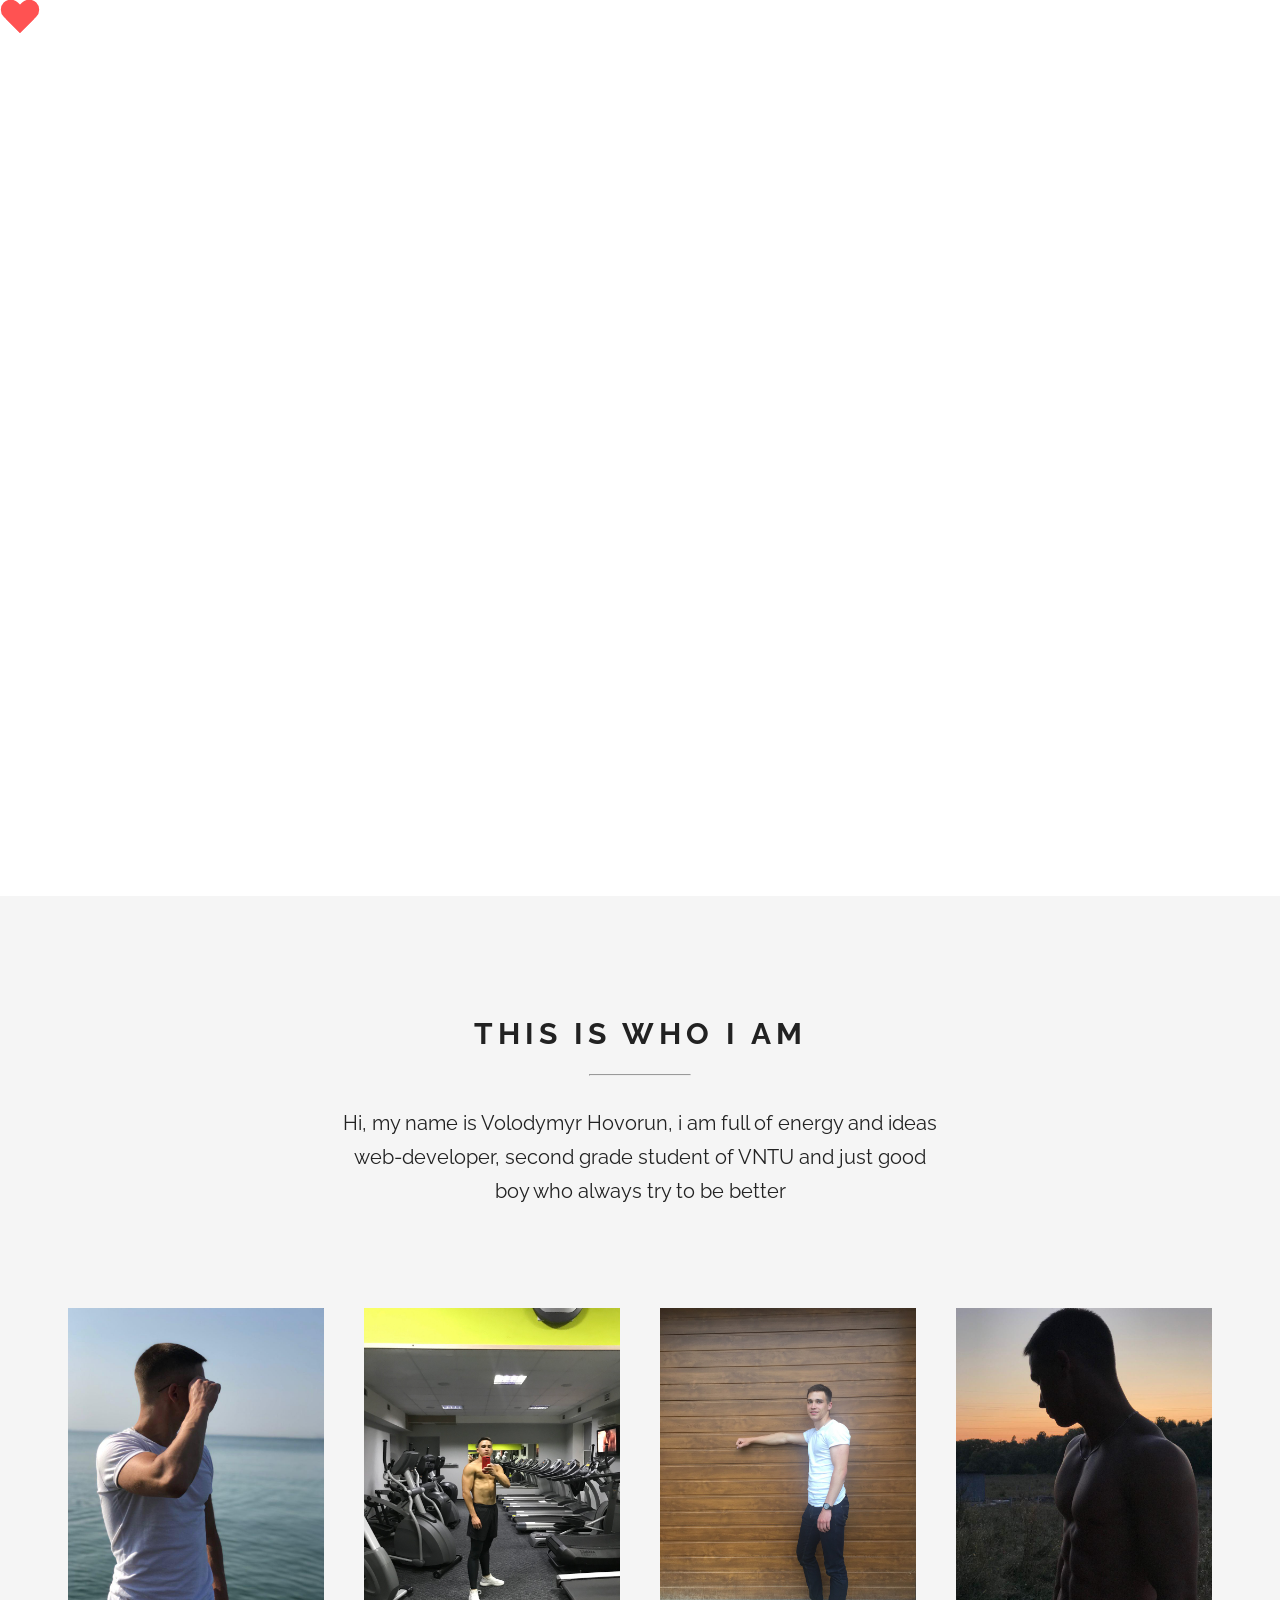
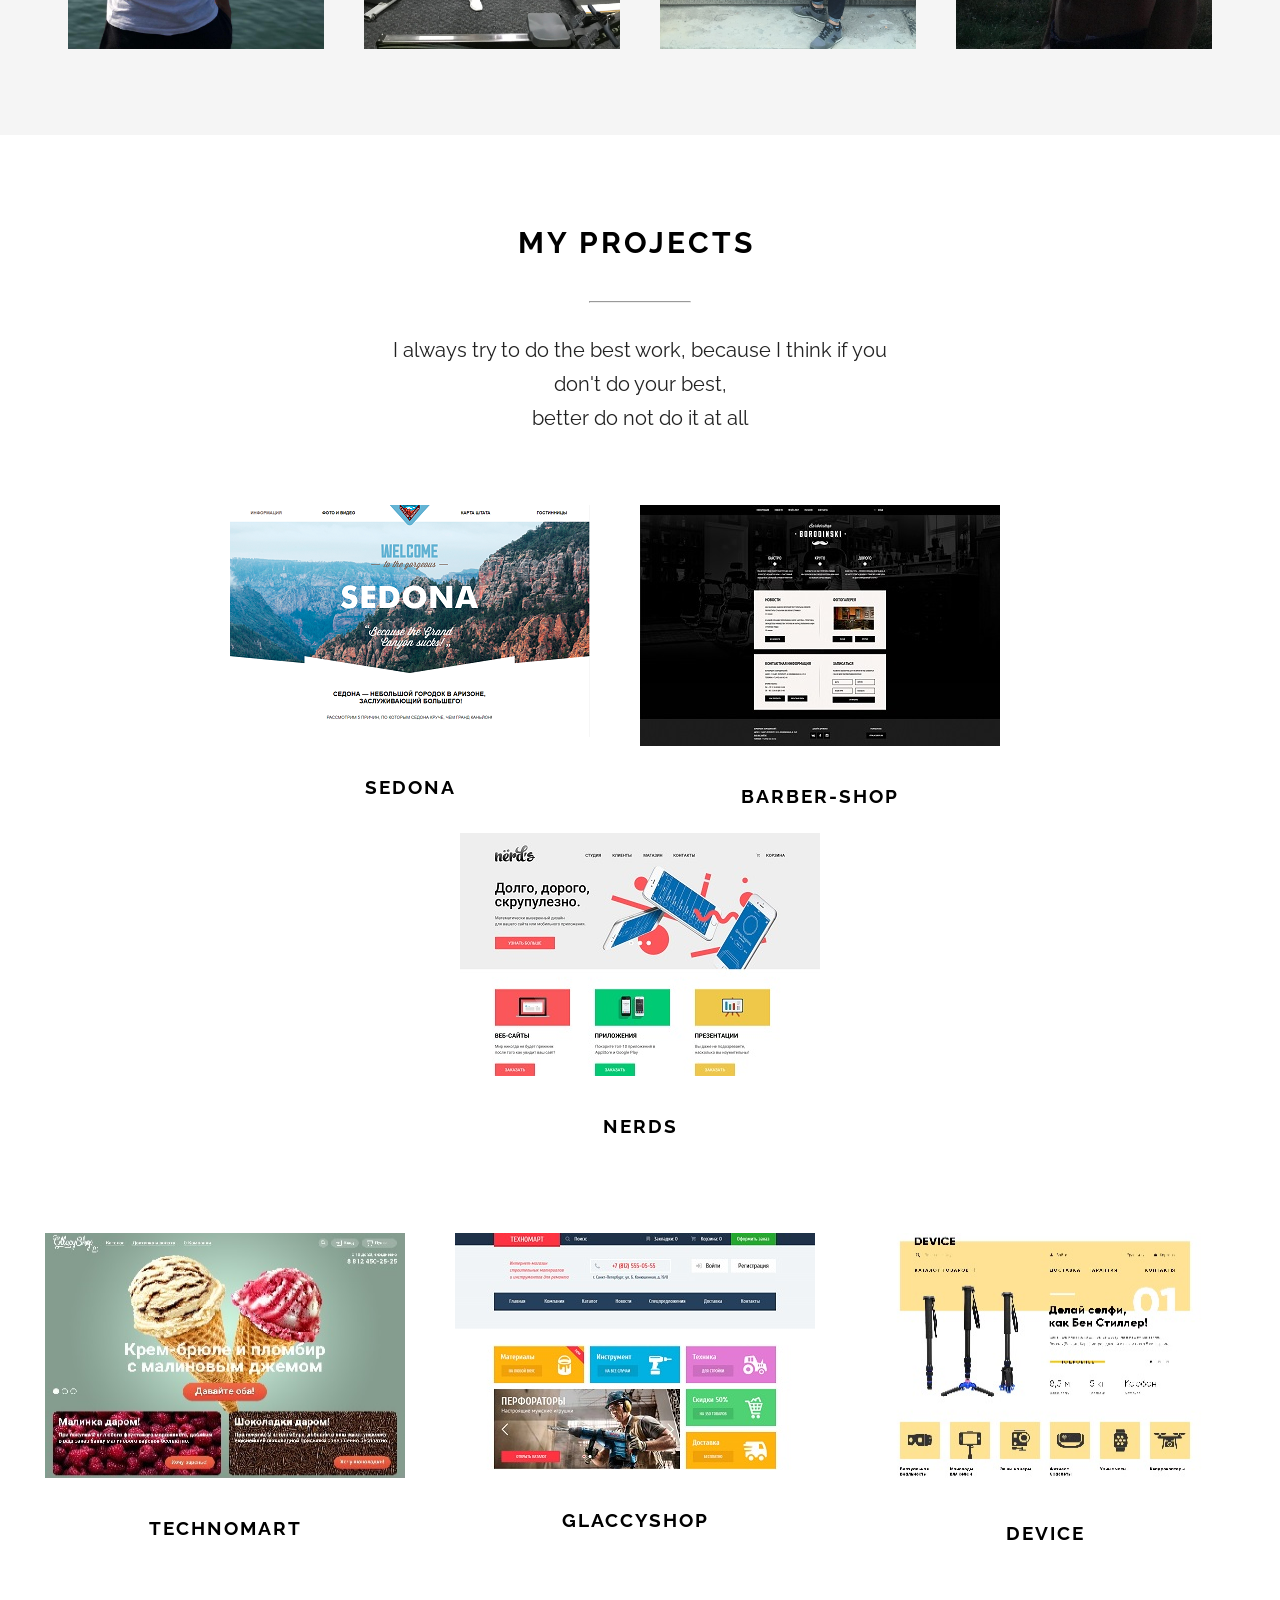
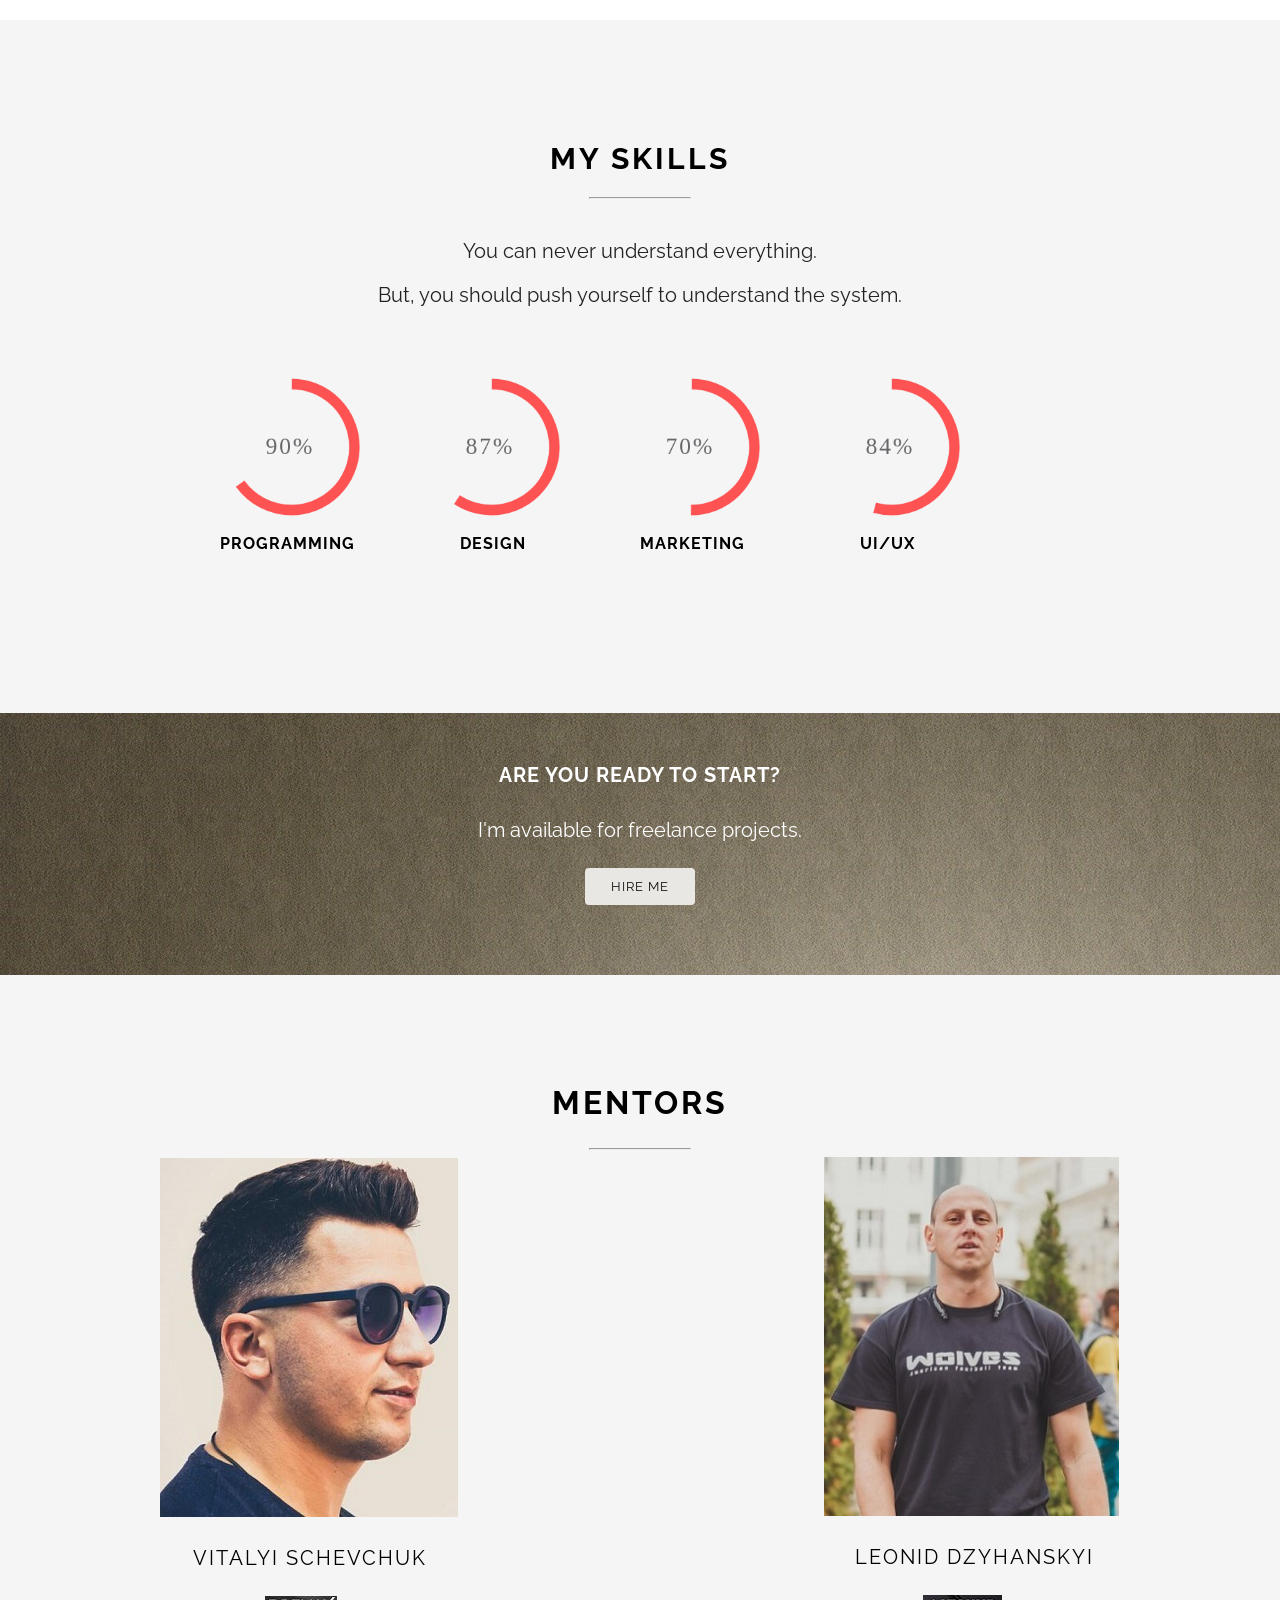
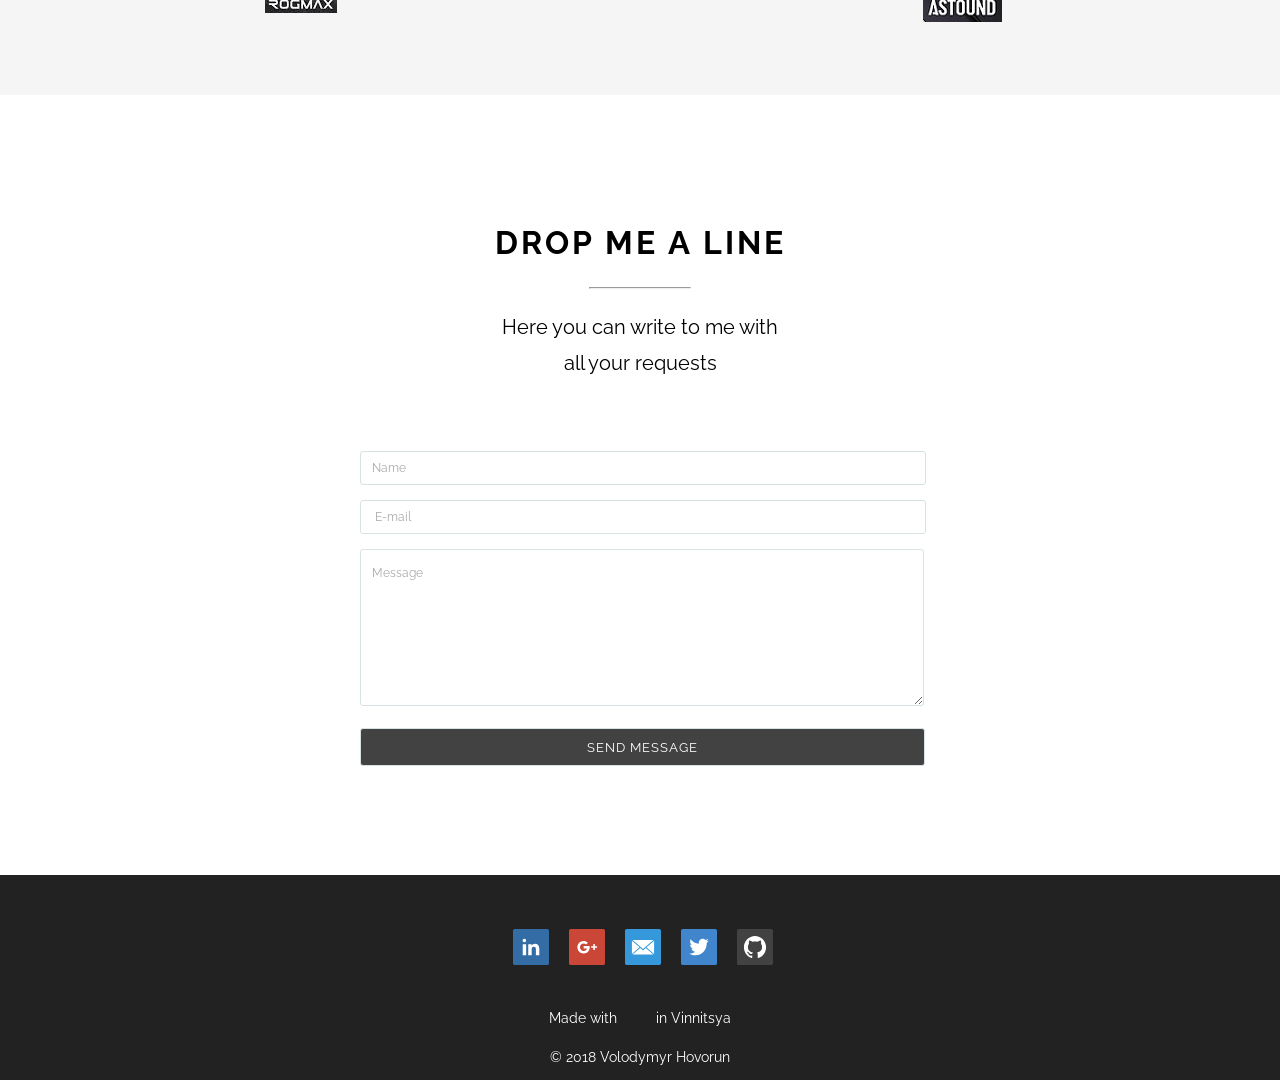
==== commit 4b44a263: "fixes" ====
--- a/index.html
+++ b/index.html
@@ -9,6 +9,7 @@
 	<script src="Js/wow.min.js" defer></script>
 	<script src="Js/main.js" defer></script>
 	<meta http-equiv="Content-Type" content="text/html; charset=UTF-8">
+	<link rel="shortcut icon" href="img/favicon.png" type="image/png">
 
 
 	<!--<meta name="viewport" content="width=device-width, initial-scale=1.0">-->
@@ -54,16 +55,16 @@
 			second grade student of VNTU and just good boy who always try to be better</p>
 		<div class="about__wrapper">
 			<div class="about__image_1 wow fadeInLeft">
-				<img src="img/simpatyaga.png" width="155" height="206" alt="photo of me">
+				<img src="img/sea.jpg"  alt="photo of me">
 			</div>
 			<div class="about__image_2 wow fadeInRight">
-				<img src="img/full.png" height="116" width="155" alt="my first love">
+				<img src="img/full.jpg"  alt="my first love">
 			</div>
 			<div class="about__image_3 wow fadeInLeft">
-				<img src="img/krasavhik).png" height="117" width="156" alt="photo of me">
+				<img src="img/third.jpg"  alt="photo of me">
 			</div>
 			<div class="about__image_4 wow fadeInRight ">
-				<img src="img/stylyaga.png" width="156" height="208" alt="photo of me">
+				<img src="img/thelastone.jpg"  alt="photo of me">
 			</div>
 		</div>
 	</div>
--- a/style.css
+++ b/style.css
@@ -21,14 +21,14 @@
 .menu {
     display: flex;
     justify-content: center;
-    margin-top: 5.5%;
+    margin-top: 7.5%;
 }
 
 .menu__list {
 
     list-style: none;
     font-size: 75px;
-    /*min-width: 500px;*/
+    min-width: 415px;
     margin-left: 5%;
 }
 
@@ -116,7 +116,9 @@
 
     font-family: Raleway,sans-serif;
     background-color: whitesmoke;
-    height: 806px;
+    /*height: 1206px;*/
+    height: 100%;
+    padding-bottom: 8%;
     width: 100%;
     margin-top: 200px;
     text-transform: uppercase;
@@ -159,6 +161,11 @@
      display: flex;
      justify-content: center;
 }
+
+.about__wrapper img {
+    max-width: 20vw;
+}
+
 .about__image_1 {
     margin-right: 40px;
 }
@@ -170,7 +177,6 @@
     transform: scale(1.3);
 }
 .about__image_2 {
-    margin-top: 50px;
     margin-right: 40px;
 }
 
@@ -182,7 +188,6 @@
 }
 
 .about__image_3 {
-    margin-top: 50px;
     margin-right: 40px;
 }
 
@@ -261,7 +266,7 @@
     flex-direction: row;
     flex-wrap: wrap;
     /*margin: 70px;*/
-    margin-bottom: 50px;
+    padding-bottom: 50px;
     justify-content: center;
 }
 
